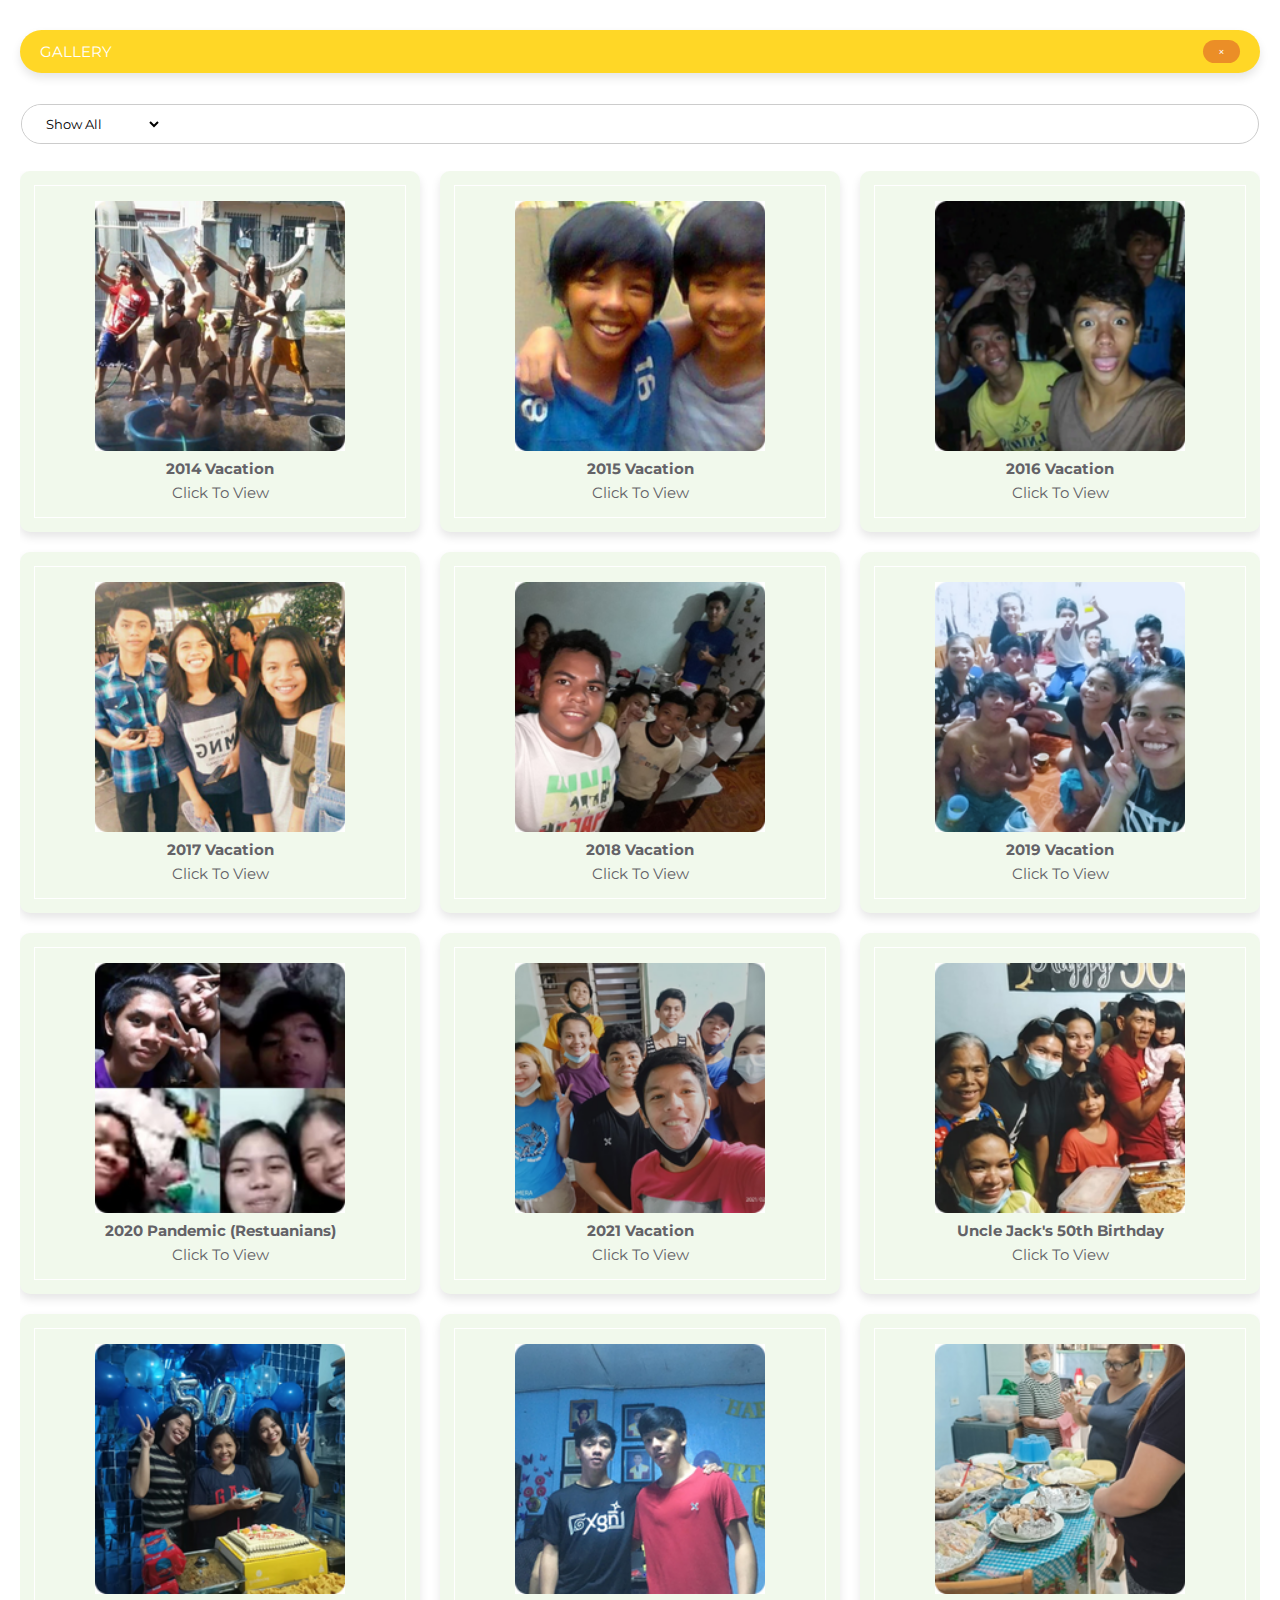
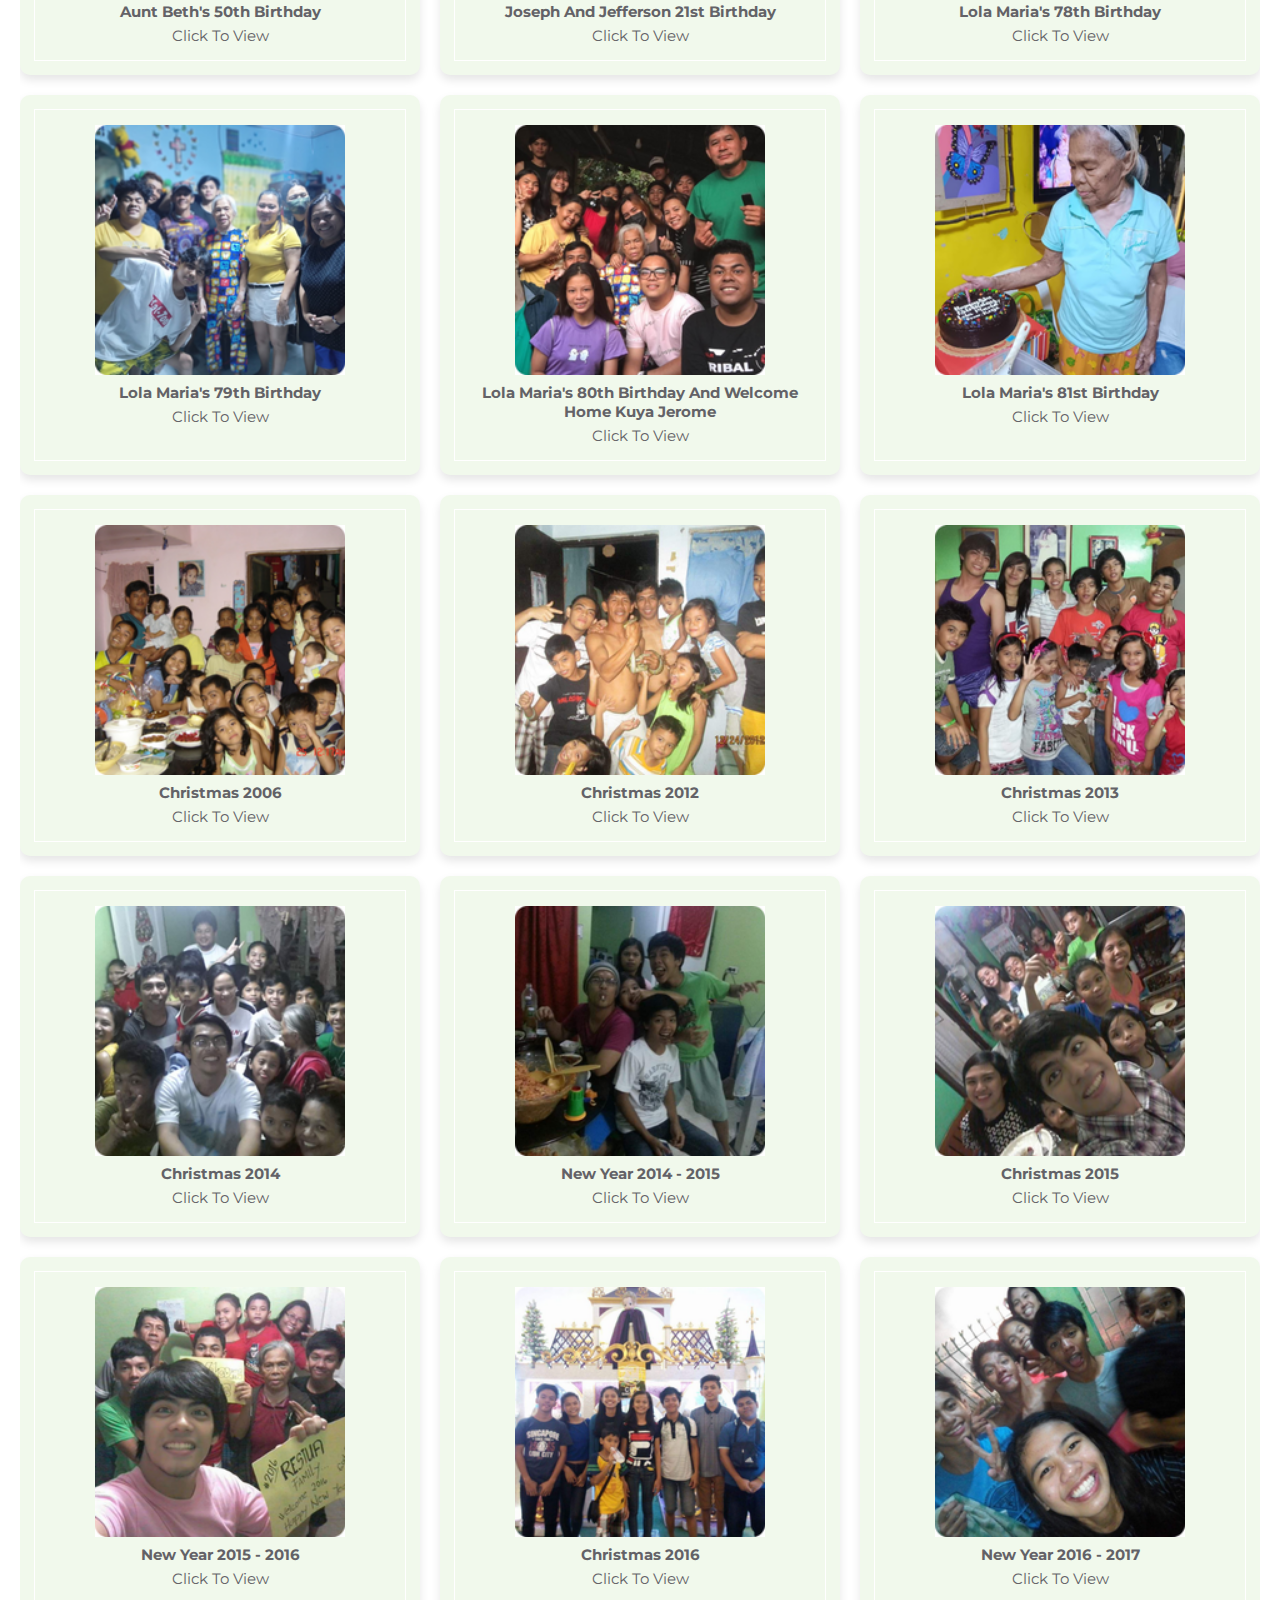
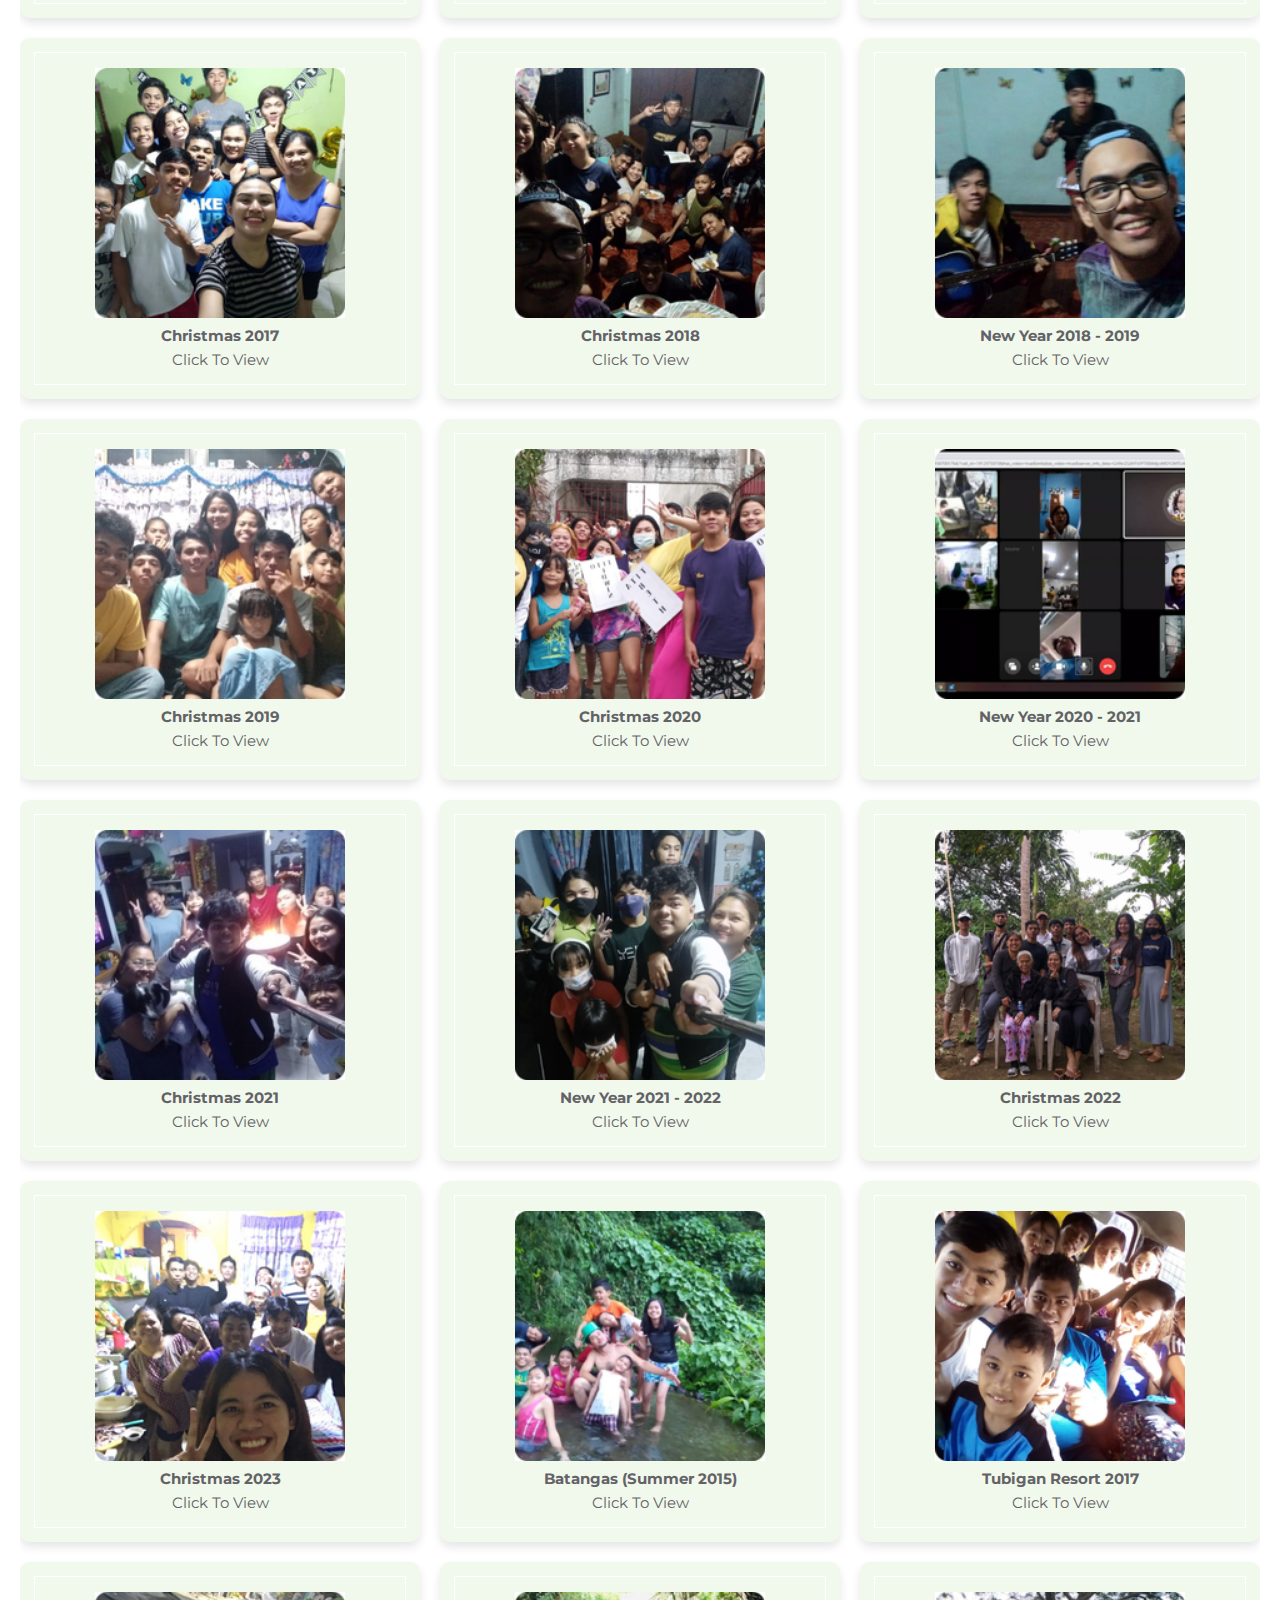
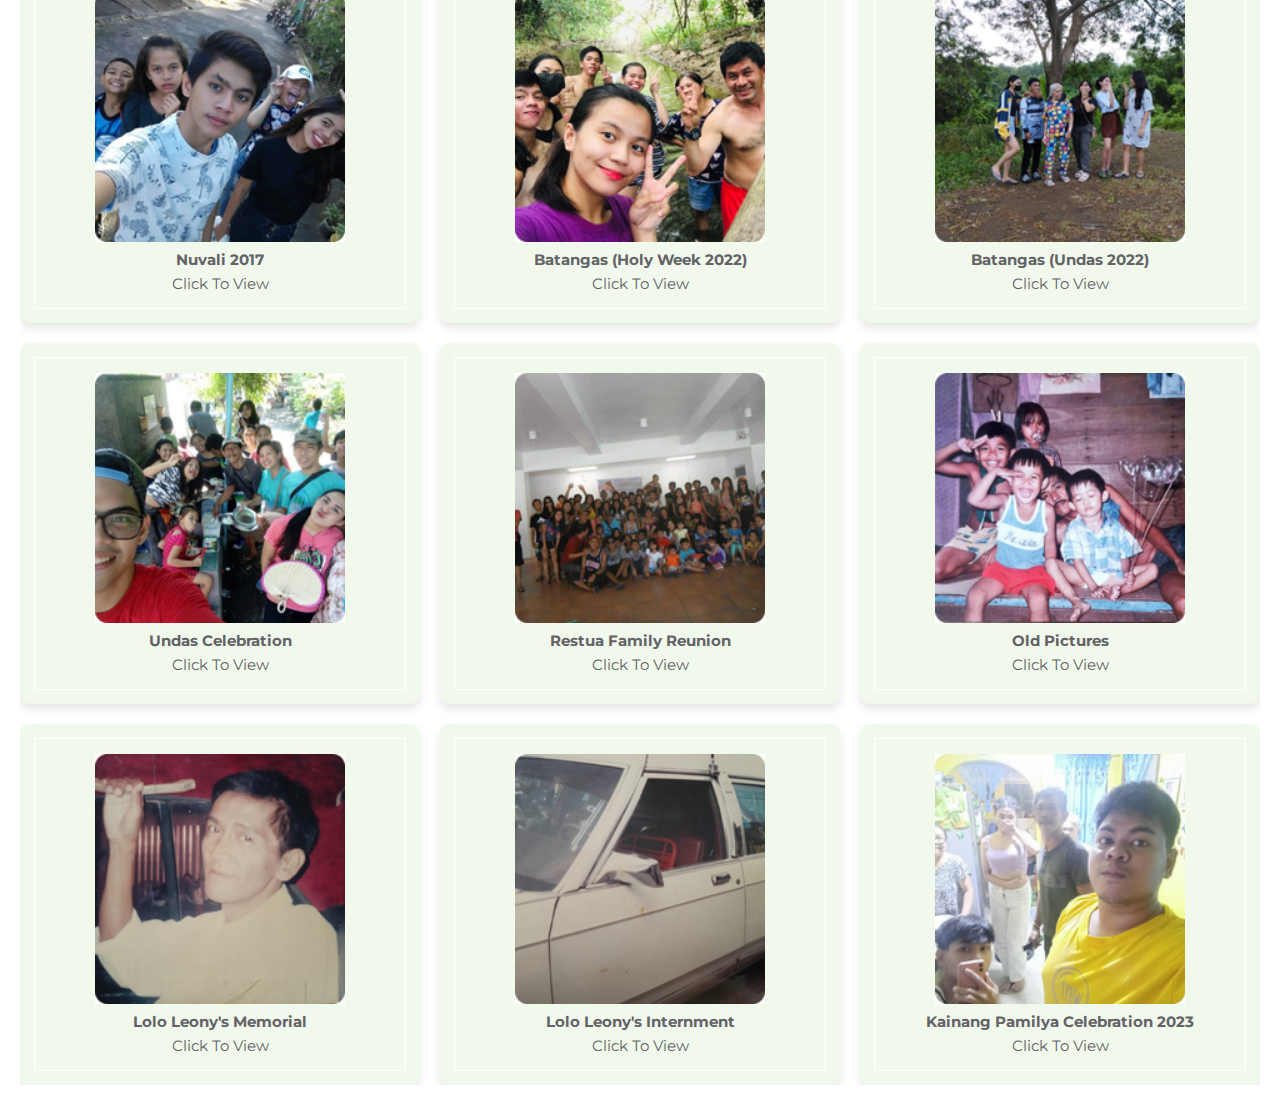
==== gallery.html @ 624d4896 "Add files via upload" ====
<!DOCTYPE html>
<html lang="en">
<head>
   <meta charset="UTF-8">
   <meta http-equiv="X-UA-Compatible" content="IE=edge">
   <meta name="viewport" content="width=device-width, initial-scale=1.0">
   <title>Family Gallery</title>
   
    <!-- font awesome cdn link  -->
   <link rel="stylesheet" href="https://cdnjs.cloudflare.com/ajax/libs/font-awesome/5.15.4/css/all.min.css">

   <!-- custom css file link  -->
   <link rel="stylesheet" href="galstyle.css">

   <!-- custom js file link  -->
   <script src="galscript.js" defer></script>
   
   <!-- custom js filter link  -->
   <script src="galfilter.js" defer></script>

</head>
<body>
   
<div class="container">

<nav class="navbar">
    <div class="navbar-title">Gallery</div>
    <div class="buttons">
        <a href="homepage.html" class="exit-btn">×</a>
    </div>
</nav>

<div class="filter-dropdown">
    <select id="gallery-filter" class="form-select mb-2" aria-label="Gallery Filter">
        <option value="all" selected>Show all</option>
        <option value="vacat">Vacation</option>
        <option value="cmas">Christmas</option>
        <option value="nyear">New Year</option>
        <option value="bday">Birthdays</option>
        <option value="undas">Undas</option>
        <option value="reunion">Reunions</option>
		<option value="event">Events</option>
        <option value="getaw">Get Aways</option>
        <option value="arch">Old Pictures</option>
     </select>
</div>
<br>
<br>
   <div class="grid-container">
   
      <div class="grid" data-name="p-1" data-category="vacat">
         <img src="1.png" alt="">
         <h3>2014 Vacation</h3>
         <div class="detail">Click to view</div>
      </div>

      <div class="grid" data-name="p-2" data-category="vacat">
         <img src="2.png" alt="">
         <h3>2015 Vacation</h3>
         <div class="detail">Click to view</div>
      </div>

      <div class="grid" data-name="p-3" data-category="vacat">
         <img src="3.png" alt="">
         <h3>2016 Vacation</h3>
         <div class="detail">Click to view</div>
      </div>
	  
      <div class="grid" data-name="p-4" data-category="vacat">
         <img src="4.png" alt="">
         <h3>2017 Vacation</h3>
         <div class="detail">Click to view</div>
      </div>

      <div class="grid" data-name="p-5" data-category="vacat">
         <img src="5.png" alt="">
         <h3>2018 Vacation</h3>
         <div class="detail">Click to view</div>
      </div>

      <div class="grid" data-name="p-6" data-category="vacat">
         <img src="6.png" alt="">
         <h3>2019 Vacation</h3>
         <div class="detail">Click to view</div>
      </div>
	  
	  <div class="grid" data-name="p-7" data-category="vacat">
         <img src="7.png" alt="">
         <h3>2020 Pandemic (Restuanians)</h3>
         <div class="detail">Click to view</div>
      </div>

      <div class="grid" data-name="p-8" data-category="vacat">
         <img src="8.png" alt="">
         <h3>2021 Vacation</h3>
         <div class="detail">Click to view</div>
      </div>

      <div class="grid" data-name="p-9" data-category="bday">
         <img src="9.png" alt="">
         <h3>Uncle Jack's 50th birthday</h3>
         <div class="detail">Click to view</div>
      </div>
	  
      <div class="grid" data-name="p-10" data-category="bday">
         <img src="10.png" alt="">
         <h3>Aunt Beth's 50th birthday</h3>
         <div class="detail">Click to view</div>
      </div>

      <div class="grid" data-name="p-11" data-category="bday">
         <img src=" 11.png" alt="">
         <h3>Joseph and Jefferson 21st birthday</h3>
         <div class="detail">Click to view</div>
      </div>

      <div class="grid" data-name="p-12" data-category="bday">
         <img src="12.png" alt="">
         <h3>Lola Maria's 78th birthday</h3>
         <div class="detail">Click to view</div>
      </div>
	  
	  <div class="grid" data-name="p-13" data-category="bday">
         <img src="13.png" alt="">
         <h3>Lola Maria's 79th birthday</h3>
         <div class="detail">Click to view</div>
      </div>

      <div class="grid" data-name="p-14" data-category="bday">
         <img src="14.png" alt="">
         <h3>Lola Maria's 80th Birthday and Welcome Home Kuya Jerome</h3>
         <div class="detail">Click to view</div>
      </div>

      <div class="grid" data-name="p-15" data-category="bday">
         <img src="15.png" alt="">
         <h3>Lola Maria's 81st birthday</h3>
         <div class="detail">Click to view</div>
      </div>
	  
      <div class="grid" data-name="p-16" data-category="cmas">
         <img src="16.png" alt="">
         <h3>Christmas 2006</h3>
         <div class="detail">Click to view</div>
      </div>

      <div class="grid" data-name="p-17" data-category="cmas">
         <img src="17.png" alt="">
         <h3>Christmas 2012</h3>
         <div class="detail">Click to view</div>
      </div>

      <div class="grid" data-name="p-18" data-category="cmas">
         <img src="18.png" alt="">
         <h3>Christmas 2013</h3>
         <div class="detail">Click to view</div>
      </div>
	  
	  <div class="grid" data-name="p-19" data-category="cmas">
         <img src="19.png" alt="">
         <h3>Christmas 2014</h3>
         <div class="detail">Click to view</div>
      </div>

      <div class="grid" data-name="p-20" data-category="nyear">
         <img src="20.png" alt="">
         <h3>New Year 2014 - 2015</h3>
         <div class="detail">Click to view</div>
      </div>
 
      <div class="grid" data-name="p-21" data-category="cmas">
         <img src="21.png" alt="">
         <h3>Christmas 2015</h3>
         <div class="detail">Click to view</div>
      </div>
	  
      <div class="grid" data-name="p-22" data-category="nyear">
         <img src="22.png" alt="">
         <h3>New Year 2015 - 2016</h3>
         <div class="detail">Click to view</div>
      </div>

      <div class="grid" data-name="p-23" data-category="cmas">
         <img src="23.png" alt="">
         <h3>Christmas 2016</h3>
         <div class="detail">Click to view</div>
      </div>

      <div class="grid" data-name="p-24" data-category="nyear">
         <img src=" 24.png" alt="">
         <h3>New Year 2016 - 2017</h3>
         <div class="detail">Click to view</div>
      </div>
	  
	  <div class="grid" data-name="p-25" data-category="cmas">
         <img src=" 25.png" alt="">
         <h3>Christmas 2017</h3>
         <div class="detail">Click to view</div>
      </div>

      <div class="grid" data-name="p-26" data-category="cmas">
         <img src=" 26.png" alt="">
         <h3>Christmas 2018</h3>
         <div class="detail">Click to view</div>
      </div>

      <div class="grid" data-name="p-27" data-category="nyear">
         <img src=" 27.png" alt="">
         <h3>New Year 2018 - 2019</h3>
         <div class="detail">Click to view</div>
      </div>
	  
      <div class="grid" data-name="p-28" data-category="cmas">
         <img src="28.png" alt="">
         <h3>Christmas 2019</h3>
         <div class="detail">Click to view</div>
      </div>

      <div class="grid" data-name="p-29" data-category="cmas">
         <img src="29.png" alt="">
         <h3>Christmas 2020</h3>
         <div class="detail">Click to view</div>
      </div>

      <div class="grid" data-name="p-30" data-category="nyear">
         <img src="30.png" alt="">
         <h3>New Year 2020 - 2021</h3>
         <div class="detail">Click to view</div>
      </div>
	  
	  <div class="grid" data-name="p-31" data-category="cmas">
         <img src="31.png" alt="">
         <h3>Christmas 2021</h3>
         <div class="detail">Click to view</div>
      </div>

      <div class="grid" data-name="p-32" data-category="nyear">
         <img src=" 32.png" alt="">
         <h3>New Year 2021 - 2022</h3>
         <div class="detail">Click to view</div>
      </div>

      <div class="grid" data-name="p-33" data-category="cmas">
         <img src="33.png" alt="">
         <h3>Christmas 2022</h3>
         <div class="detail">Click to view</div>
      </div>
	  
      <div class="grid" data-name="p-34" data-category="cmas">
         <img src="34.png" alt="">
         <h3>Christmas 2023</h3>
         <div class="detail">Click to view</div>
      </div>

      <div class="grid" data-name="p-35" data-category="getaw">
         <img src="35.png" alt="">
         <h3>Batangas (Summer 2015)</h3>
         <div class="detail">Click to view</div>
      </div>

      <div class="grid" data-name="p-36" data-category="getaw">
         <img src="36.png" alt="">
         <h3>Tubigan Resort 2017</h3>
         <div class="detail">Click to view</div>
      </div>
	  
	  <div class="grid" data-name="p-37" data-category="getaw">
         <img src="37.png" alt="">
         <h3>Nuvali 2017</h3>
         <div class="detail">Click to view</div>
      </div>

      <div class="grid" data-name="p-38" data-category="getaw">
         <img src="38.png" alt="">
         <h3>Batangas (Holy Week 2022)</h3>
         <div class="detail">Click to view</div>
      </div>

      <div class="grid" data-name="p-39" data-category="getaw">
         <img src="39.png" alt="">
         <h3>Batangas (Undas 2022)</h3>
         <div class="detail">Click to view</div>
      </div>
	  
      <div class="grid" data-name="p-40" data-category="undas">
         <img src="40.png" alt="">
         <h3>Undas Celebration</h3>
         <div class="detail">Click to view</div>
      </div>

      <div class="grid" data-name="p-41" data-category="reunion">
         <img src="41.png" alt="">
         <h3>Restua Family Reunion</h3>
         <div class="detail">Click to view</div>
      </div>

      <div class="grid" data-name="p-42" data-category="arch">
         <img src="42.png" alt="">
         <h3>Old Pictures</h3>
         <div class="detail">Click to view</div>
      </div>
	  
	  <div class="grid" data-name="p-43" data-category="arch">
         <img src="43.png" alt="">
         <h3>Lolo Leony's Memorial</h3>
         <div class="detail">Click to view</div>
      </div>

      <div class="grid" data-name="p-44" data-category="arch">
         <img src="44.png" alt="">
         <h3>Lolo Leony's Internment</h3>
         <div class="detail">Click to view</div>
      </div>

      <div class="grid" data-name="p-45" data-category="event">
         <img src="45.png" alt="">
         <h3>Kainang Pamilya Celebration 2023</h3>
         <div class="detail">Click to view</div>
      </div>

   </div>

</div>

<div class="grid-preview">

   <div class="preview" data-target="p-1">
      <img src="1.png" alt="">
		<h3>2014 Vacation</h3><p> Photos by: Jerome J. Restua & Joan R. Lalog</p><div class="buttons"><a href="gallery.html" class="nav">Exit</a><a href="https://photos.app.goo.gl/ycHLA3NqH3fBj6ak9" class="nav">View Album</a></div>
   </div>

   <div class="preview" data-target="p-2">
      <img src="2.png" alt="">
		<h3>2015 Vacation</h3><p> Photos by: Jerome J. Restua</p><div class="buttons"><a href="gallery.html" class="nav">Exit</a><a href="https://photos.app.goo.gl/FrR9uowf4Pf3nJK3A" class="nav">View Album</a></div>
   </div>

   <div class="preview" data-target="p-3">
      <img src="3.png" alt="">
		<h3>2016 Vacation</h3><p> Photos by: Joan R. Lalog</p><div class="buttons"><a href="gallery.html" class="nav">Exit</a><a href="https://photos.app.goo.gl/7Hg3KwgBvz8YjQz6A" class="nav">View Album</a></div>
   </div>

   <div class="preview" data-target="p-4">
      <img src="4.png" alt="">
		<h3>2017 Vacation</h3><p> Photos by: Mikaella Ivee R. Gohilde, Joan R. Lalog, & Jonard R. Lalog</p><div class="buttons"><a href="gallery.html" class="nav">Exit</a><a href="https://photos.app.goo.gl/s8caMYAQdmqc8PpW7" class="nav">View Album</a></div>
   </div>

   <div class="preview" data-target="p-5">
      <img src="5.png" alt="">
		<h3>2018 Vacation</h3><p> Photos by: Michael Iven R. Gohilde & Jonard R. Lalog</p><div class="buttons"><a href="gallery.html" class="nav">Exit</a><a href="https://photos.app.goo.gl/4MUjyGpLpBpxkkv89" class="nav">View Album</a></div>
   </div>

   <div class="preview" data-target="p-6">
      <img src="6.png" alt="">
		<h3>2019 Vacation</h3><p> Photos by: Michael Iven R. Gohilde & Joan R. Lalog</p><div class="buttons"><a href="gallery.html" class="nav">Exit</a><a href="https://photos.app.goo.gl/hQB8YkcRaLW8Prs3A" class="nav">View Album</a></div>
   </div>
   
   <div class="preview" data-target="p-7">
      <img src="7.png" alt="">
		<h3>2020 Pandemic (Restuanians)</h3><p> Photos by: Joan R. Lalog, Jonard R. Lalog, Kathleen L. Restua, Lilibeth R. Gohilde, Joseph Ferrer & Jefferson Ferrer</p><div class="buttons"><a href="gallery.html" class="nav">Exit</a><a href="https://photos.app.goo.gl/LLhoch5dJQ1p58MB8" class="nav">View Album</a></div>
   </div>

   <div class="preview" data-target="p-8">
      <img src="8.png" alt="">
		<h3>2021 Vacation</h3><p> Photos by: Michael Iven R. Gohilde & Joan R. Lalog</p><div class="buttons"><a href="gallery.html" class="nav">Exit</a><a href="https://photos.app.goo.gl/Ej44qwZCsL2S64Qf9" class="nav">View Album</a></div>
   </div>

   <div class="preview" data-target="p-9">
      <img src="9.png" alt="">
		<h3>Uncle Jack's 50th birthday</h3><p> Photos by: Mikaella Ivee R. Gohilde, Joan R. Lalog, Jaclyn J. Restua & Michael Iven R. Gohilde</p><div class="buttons"><a href="gallery.html" class="nav">Exit</a><a href="https://photos.app.goo.gl/dGr5Fkorn6Scgy8a9" class="nav">View Album</a></div>
   </div>

   <div class="preview" data-target="p-10">
      <img src="10.png" alt="">
		<h3>Aunt Beth's 50th birthday</h3><p> Photos by: Mikaella Ivee R. Gohilde, Joan R. Lalog & Michael Iven R. Gohilde</p><div class="buttons"><a href="gallery.html" class="nav">Exit</a><a href="https://photos.app.goo.gl/xFJawDD8VjPzJQuM7" class="nav">View Album</a></div>
   </div>

   <div class="preview" data-target="p-11">
      <img src="11.png" alt="">
		<h3>Joseph and Jefferson 21st birthday</h3><p> Photos by: Mikaella Ivee R. Gohilde</p><div class="buttons"><a href="gallery.html" class="nav">Exit</a><a href="https://photos.app.goo.gl/V21TgmbwHSLbUX9B9" class="nav">View Album</a></div>
   </div>

   <div class="preview" data-target="p-12">
      <img src="12.png" alt="">
		<h3>Lola Maria's 78th birthday</h3><p> Photos by: Michael Iven R. Gohilde</p><div class="buttons"><a href="gallery.html" class="nav">Exit</a><a href="https://photos.app.goo.gl/NjQYEVnUubZJ7mG48" class="nav">View Album</a></div>
   </div>
   
   <div class="preview" data-target="p-13">
      <img src="13.png" alt="">
		<h3>Lola Maria's 79th birthday</h3><p> Photos by: Michael Iven R. Gohilde</p><div class="buttons"><a href="gallery.html" class="nav">Exit</a><a href="https://photos.app.goo.gl/w6jajKqkNSM7GSM99" class="nav">View Album</a></div>
   </div>

   <div class="preview" data-target="p-14">
      <img src="14.png" alt="">
		<h3>Lola Maria's 80th Birthday and Welcome Home Kuya Jerome</h3><p> Photos by: Jerome J. Restua, Kathleen L. Restua, Mikaella Ivee R. Gohilde, Joan R. Lalog</p><div class="buttons"><a href="gallery.html" class="nav">Exit</a><a href="https://photos.app.goo.gl/i3usrTmLMomLHfn78" class="nav">View Album</a></div>
   </div>

   <div class="preview" data-target="p-15">
      <img src="15.png" alt="">
		<h3>Lola Maria's 81st birthday</h3><p> Photos by: Lilibeth R. Gohilde & Joan R. Lalog</p><div class="buttons"><a href="gallery.html" class="nav">Exit</a><a href="https://photos.app.goo.gl/X8eHZXo8xhJiFrJX7" class="nav">View Album</a></div>
   </div>

   <div class="preview" data-target="p-16"> 
      <img src="16.png" alt="">
		<h3>Christmas 2006</h3><p> Photos by: Lilibeth R. Gohilde</p><div class="buttons"><a href="gallery.html" class="nav">Exit</a><a href="https://photos.app.goo.gl/bGw1YhgT3VVMXuqG7" class="nav">View Album</a></div>
   </div>

   <div class="preview" data-target="p-17">
      <img src="17.png" alt="">
		<h3>Christmas 2012</h3><p> Photos by: Ermie L. Restua</p><div class="buttons"><a href="gallery.html" class="nav">Exit</a><a href="https://photos.app.goo.gl/Q7EBQ1RJm3KTpTDr5" class="nav">View Album</a></div>
   </div>

   <div class="preview" data-target="p-18">
      <img src="18.png" alt="">
		<h3>Christmas 2013</h3><p> Photos by: Jerome J. Restua</p><div class="buttons"><a href="gallery.html" class="nav">Exit</a><a href="https://photos.app.goo.gl/Wsi5sMP3b1CDEhyi6" class="nav">View Album</a></div>
   </div>
   
   <div class="preview" data-target="p-19">
      <img src="19.png" alt="">
		<h3>Christmas 2014</h3><p> Photos by: Jerome J. Restua</p><div class="buttons"><a href="gallery.html" class="nav">Exit</a><a href="https://photos.app.goo.gl/zJWirkcPcej8WhYa6" class="nav">View Album</a></div>
   </div>

   <div class="preview" data-target="p-20">
      <img src="20.png" alt="">
		<h3>New Year 2014 - 2015</h3><p> Photos by: Jerome J. Restua</p><div class="buttons"><a href="gallery.html" class="nav">Exit</a><a href="https://photos.app.goo.gl/izAUhaNnRfXHeiN97" class="nav">View Album</a></div>
   </div>

   <div class="preview" data-target="p-21">
      <img src="21.png" alt="">
		<h3>Christmas 2015</h3><p> Photos by: Jerome J. Restua</p><div class="buttons"><a href="gallery.html" class="nav">Exit</a><a href="https://photos.app.goo.gl/hKgofAeiTCSPTPBD6" class="nav">View Album</a></div>
   </div>

   <div class="preview" data-target="p-22">
      <img src="22.png" alt="">
		<h3>New Year 2015 - 2016</h3><p> Photos by: Jerome J. Restua</p><div class="buttons"><a href="gallery.html" class="nav">Exit</a><a href="https://photos.app.goo.gl/h6e8i2qzHHiQwyi39" class="nav">View Album</a></div>
   </div>

   <div class="preview" data-target="p-23">
      <img src="23.png" alt="">
		<h3>Christmas 2016</h3><p> Photos by: Joan R. Lalog</p><div class="buttons"><a href="gallery.html" class="nav">Exit</a><a href="https://photos.app.goo.gl/yfjsPmMsWgkUfDjY8" class="nav">View Album</a></div>
   </div>

   <div class="preview" data-target="p-24">
      <img src="24.png" alt="">
		<h3>New Year 2016 - 2017</h3><p> Photos by: Joan R. Lalog</p><div class="buttons"><a href="gallery.html" class="nav">Exit</a><a href="https://photos.app.goo.gl/NqTdtgr8WLDMJHkS6" class="nav">View Album</a></div>
      </div>
   
   <div class="preview" data-target="p-25">
      <img src="25.png" alt="">
		<h3>Christmas 2017</h3><p> Photos by: Kathleen L. Restua</p><div class="buttons"><a href="gallery.html" class="nav">Exit</a><a href="https://photos.app.goo.gl/DWtmWW8eBTSQuzHt6" class="nav">View Album</a></div>
   </div>

   <div class="preview" data-target="p-26">
      <img src="26.png" alt="">
		<h3>Christmas 2018</h3><p> Photos by: Jerome J. Restua</p><div class="buttons"><a href="gallery.html" class="nav">Exit</a><a href="https://photos.app.goo.gl/e7LQgBfnSBFT7q1Y9" class="nav">View Album</a></div>
   </div>

   <div class="preview" data-target="p-27">
      <img src="27.png" alt="">
		<h3>New Year 2018 - 2019</h3><p> Photos by: Jerome J. Restua</p><div class="buttons"><a href="gallery.html" class="nav">Exit</a><a href="https://photos.app.goo.gl/iGPPGUty3LM4NS93A" class="nav">View Album</a></div>
   </div>

   <div class="preview" data-target="p-28">
      <img src="28.png" alt="">
		<h3>Christmas 2019</h3><p> Photos by: Jefferson Restua</p><div class="buttons"><a href="gallery.html" class="nav">Exit</a><a href="https://photos.app.goo.gl/zTusUMfNpCv5ncwW6" class="nav">View Album</a></div>
   </div>

   <div class="preview" data-target="p-29">
      <img src="29.png" alt="">
		<h3>Christmas 2020</h3><p> Photos by: Joan R. Lalog</p><div class="buttons"><a href="gallery.html" class="nav">Exit</a><a href="https://photos.app.goo.gl/JKjXbPjaagS6JZGt9" class="nav">View Album</a></div>
   </div>

   <div class="preview" data-target="p-30">
      <img src="30.png" alt="">
		<h3>New Year 2020 - 2021</h3><p> Photos by: Michael Iven R. Gohilde</p><div class="buttons"><a href="gallery.html" class="nav">Exit</a><a href="https://photos.app.goo.gl/DRvcwqAHoj8kwHGNA" class="nav">View Album</a></div>
   </div>
   
   <div class="preview" data-target="p-31">
      <img src="31.png" alt="">
		<h3>Christmas 2021</h3><p> Photos by: Kathleen L. Restua, Joseph Restua, Jefferson Restua, Joan R. Lalog, Jonard R. Lalog and Mikaella Ivee R. Gohilde</p><div class="buttons"><a href="gallery.html" class="nav">Exit</a><a href="https://photos.app.goo.gl/UGu7gkA6NamHto69A" class="nav">View Album</a></div>
   </div>

   <div class="preview" data-target="p-32">
      <img src="32.png" alt="">
		<h3>New Year 2021 - 2022</h3><p> Photos by: Jonard R. Lalog and Michael Iven R. Gohilde</p><div class="buttons"><a href="gallery.html" class="nav">Exit</a><a href="https://photos.app.goo.gl/wHc9fw4of3FqvXF99" class="nav">View Album</a></div>
   </div>

   <div class="preview" data-target="p-33">
      <img src="33.png" alt="">
		<h3>Christmas 2022</h3><p> Photos by: Michael Iven R. Gohilde, Joan R. Lalog, Kathleen L. Restua & Jonard R. Lalog</p><div class="buttons"><a href="gallery.html" class="nav">Exit</a><a href="https://photos.app.goo.gl/smobhrXKGLRyxAWaA" class="nav">View Album</a></div>
   </div>

   <div class="preview" data-target="p-34">
      <img src="34.png" alt="">
		<h3>Christmas 2023</h3><p> Photos by: Michael Iven R. Gohilde</p><div class="buttons"><a href="gallery.html" class="nav">Exit</a><a href="https://photos.app.goo.gl/VNjSLJaHkLiXchg67" class="nav">View Album</a></div>
   </div>

   <div class="preview" data-target="p-35">
      <img src="35.png" alt="">
		<h3>Batangas (Summer 2015)</h3><p> Photos by: Joan R. Lalog</p><div class="buttons"><a href="gallery.html" class="nav">Exit</a><a href="https://photos.app.goo.gl/YMtht5uizDUbaisM6" class="nav">View Album</a></div>
   </div>

   <div class="preview" data-target="p-36">
      <img src="36.png" alt="">
		<h3>Tubigan Resort 2017</h3><p> Photos by: Mikaella Ivee R. Gohilde, Joan R. Lalog & Jonard R. Lalog</p><div class="buttons"><a href="gallery.html" class="nav">Exit</a><a href="https://photos.app.goo.gl/LyuVVCXv1vBiHs4CA" class="nav">View Album</a></div>
   </div>
   
   <div class="preview" data-target="p-37">
      <img src=" 37.png" alt="">
		<h3>Nuvali 2017</h3><p> Photos by: Joan R. Lalog, Jonard R. Lalog</p><div class="buttons"><a href="gallery.html" class="nav">Exit</a><a href="https://photos.app.goo.gl/9KSGt1eei4iHmUHt8" class="nav">View Album</a></div>
   </div>

   <div class="preview" data-target="p-38">
      <img src="38.png" alt="">
		<h3>Batangas (Holy Week 2022)</h3><p> Photos by: Mikaella Ivee R. Gohilde, Joan R. Lalog, Jeneth R. Lalog</p><div class="buttons"><a href="gallery.html" class="nav">Exit</a><a href="https://photos.app.goo.gl/j9aBnmxWreVzj4Ep7" class="nav">View Album</a></div>
   </div>
   
   <div class="preview" data-target="p-39">
      <img src="39.png" alt="">
		<h3>Batangas (Undas 2022)</h3><p> Photos by: Mikaella Ivee R. Gohilde, Joan R. Lalog, Jeneth R. Lalog</p><div class="buttons"><a href="gallery.html" class="nav">Exit</a><a href="https://photos.app.goo.gl/eKZRKRAYYomkCjyP9" class="nav">View Album</a></div>
   </div>

   <div class="preview" data-target="p-40">
      <img src="40.png" alt="">
		<h3>Undas Celebration</h3><p> Photos by: Jerome J. Restua, Michael Iven R. Gohilde</p><div class="buttons"><a href="gallery.html" class="nav">Exit</a><a href="https://photos.app.goo.gl/zqUmRkfpDaqE8z3VA" class="nav">View Album</a></div>
   </div>

   <div class="preview" data-target="p-41">
      <img src="41.png" alt="">
		<h3>Restua Family Reunion</h3><p> Photos by: The CLAN Facebook Group</p><div class="buttons"><a href="gallery.html" class="nav">Exit</a><a href="https://photos.app.goo.gl/YQmjT8DZS3QcyYwR7" class="nav">View Album</a></div>
   </div>

   <div class="preview" data-target="p-42"> 
      <img src="42.png" alt="">
		<h3>Old Pictures</h3><p> Photos by: Lilibeth R. Gohilde</p><div class="buttons"><a href="gallery.html" class="nav">Exit</a><a href="https://photos.app.goo.gl/sbVhLccQqvnDEY2r5" class="nav">View Album</a></div>
   </div>
   
   <div class="preview" data-target="p-43">
      <img src="43.png" alt="">
		<h3>Lolo Leony's Memorial</h3><p> Photos by: Maria T. Restua</p><div class="buttons"><a href="gallery.html" class="nav">Exit</a><a href="https://photos.app.goo.gl/c8s9SPwqdx7J13ze9" class="nav">View Album</a></div>
   </div>

   <div class="preview" data-target="p-44">
      <img src="44.png" alt="">
		<h3>Lolo Leony's Internment</h3><p> Photos by: Maria T. Restua</p><div class="buttons"><a href="gallery.html" class="nav">Exit</a><a href="https://photos.app.goo.gl/Z4evfRrMDUw78pCu6" class="nav">View Album</a></div>
   </div>

   <div class="preview" data-target="p-45">
      <img src="45.png" alt="">
		<h3>Kainang Pamilya Celebration 2023</h3><p> Photos by: Michael Iven R. Gohilde</p><div class="buttons"><a href="gallery.html" class="nav">Exit</a><a href="https://photos.app.goo.gl/aRBKNVykQGjQGWdM8" class="nav">View Album</a></div>
   </div>

</div>

</body>
</html>
---- galstyle.css ----
@import url('https://fonts.googleapis.com/css2?family=Montserrat:wght@200;300;400;500;600&display=swap');

* {
    font-family: 'Montserrat', sans-serif;
    margin: 0;
    padding: 0;
    box-sizing: border-box;
    outline: none;
    border: none;
    text-decoration: none;
    transition: all .2s linear;
    text-transform: capitalize;
}

html {
    font-size: 62.5%;
    overflow-x: hidden;
}

body {
    min-height: 100vh; /* Ensures body takes at least full height */
    display: flex; /* Flexbox to allow proper alignment */
    flex-direction: column; /* Stacks items vertically */
}

.container {
    flex-grow: 1; /* Allows container to grow and fill available space */
    display: flex;
    flex-direction: column;
    justify-content: center; /* Centers content vertically */
    padding: 3rem 2rem;
    overflow-y: auto; /* Allows for scrolling if content overflows */
}

.container .title {
    font-size: 1rem;
    color: #636267;
    margin-bottom: 3rem;
    text-transform: uppercase;
    text-align: center;
}

/* Style for the dropdown container */
.filter-dropdown {
    margin: 0.1rem; /* Spacing around the dropdown */
    border: 1px solid #ccc; /* Add border */
    border-radius: 20px; /* Match border-radius with dropdown */
    overflow: hidden; /* Ensure corners are rounded */
}

/* Style for the dropdown */
#gallery-filter {
    border: none; /* Remove default border */
    background: #fff; /* Background for dropdown */
    padding: 1rem 2rem; /* Padding for dropdown */
    border-radius: 20px; /* Match border radius */
    cursor: pointer; /* Change cursor to pointer */
}

/* Style for the dropdown on hover */
#gallery-filter:hover {
    background: #ddd; /* Change background color on hover */
}

/* Optional: style for the options (may not work in all browsers) */
#gallery-filter option {
    padding: 1rem; /* Padding for options */
}

/* Style for the dropdown when focused */
#gallery-filter:focus {
    border-color: transparent; /* Keep border color consistent */
}

.container .grid-container {
    display: grid;
    grid-template-columns: repeat(auto-fit, minmax(30rem, 1fr));
    gap: 2rem;
    flex-grow: 1; /* Allows grid to grow and fill space */
    overflow-y: auto; /* Adds scroll if items overflow */
}

.container .grid-container .grid {
    text-align: center;
    padding: 3rem 2rem;
    background: #F1F9EC;
    box-shadow: 0 .5rem 1rem rgba(0, 0, 0, .1);
    outline: .1rem solid #fff;
    outline-offset: -1.5rem;
    cursor: pointer;
    border-radius: 10px;
}

.container .grid-container .grid:hover {
    outline: .2rem solid #EB8E27;
    outline-offset: 0;
}

.container .grid-container .grid img {
    height: 25rem;
}

.container .grid-container .grid:hover img {
    transform: scale(.9);
}

.container .grid-container .grid h3 {
    padding: .5rem 0;
    font-size: 1.5rem;
    color: #636267;
}

.container .grid-container .grid:hover h3 {
    color: #EB8E27;
}

.container .grid-container .grid .detail {
    font-size: 1.5rem;
    color: #636267;
}

.grid-preview {
    position: fixed;
    top: 0;
    left: 0;
    min-height: 100vh;
    width: 100%;
    background: rgba(0, 0, 0, .8);
    display: none;
    align-items: center;
    justify-content: center;
}

.grid-preview .preview {
    display: none;
    padding: 2rem;
    text-align: center;
    background: #fff;
    position: relative;
    margin: 2rem;
    width: 40rem;
    border-radius: 20px;
}

.grid-preview .preview.active {
    display: inline-block;
}

.grid-preview .preview img {
    height: 30rem;
}

.grid-preview .preview .fa-times {
    position: absolute;
    top: 1rem;
    right: 1.5rem;
    cursor: pointer;
    color: #636267;
    font-size: 4rem;
}

.grid-preview .preview h3 {
    color: #636267;
    padding: .5rem 0;
    font-size: 2rem;
}

.grid-preview .preview p {
    line-height: 1.5;
    padding: 1rem 0;
    font-size: 1.5rem;
    color: #636267;
}

.grid-preview .preview .detail {
    padding: 1rem 0;
    font-size: 1.5 rem;
    color: #636267;
}

.grid-preview .preview .buttons {
    display: flex;
    gap: 1.5rem;
    flex-wrap: wrap;
    margin-top: 1rem;
}

.grid-preview .preview .buttons a {
    flex: 1 1 16rem;
    padding: 1rem;
    font-size: 1.8rem;
    color: #EB8E27;
    border: .1rem solid #EB8E27;
    border-radius: 25px;
}

.grid-preview .preview .buttons a.nav:hover {
    background: #EB8E27;
    color: #fff;
    transform: scale(0.8);
}

@media (max-width: 991px) {
    html {
        font-size: 55%;
    }
}

@media (max-width: 768px) {
    .grid-preview .preview img {
        height: 25rem;
    }
}

@media (max-width: 450px) {
    html {
        font-size: 50%;
    }
}

/* Navbar styling */
.navbar {
    display: flex;
    justify-content: space-between;
    align-items: center;
    padding: 1rem 2rem;
    background-color: #FFD726;
    box-shadow: 0 .5rem 1rem rgba(0, 0, 0, .1);
    margin-bottom: 3rem;
    border-radius: 25px;
}

.navbar-title {
    font-size: 1.5rem;
    color: #FFF;
    text-transform: uppercase;
}

.buttons {
    display: flex; /* Use flexbox to align dropdown and exit button */
    align-items: center; /* Center items vertically */
}

.exit-btn {
	padding: 0.4rem 1.5rem;
    font-size: 1.2rem;
    background-color: #EB8E27;
    color: #fff;
    border: none;
    border-radius: 25px;
    cursor: pointer;
}

.hide {
    display: none; /* Hide elements */
}

.show {
    display: block; /* Show elements */
}
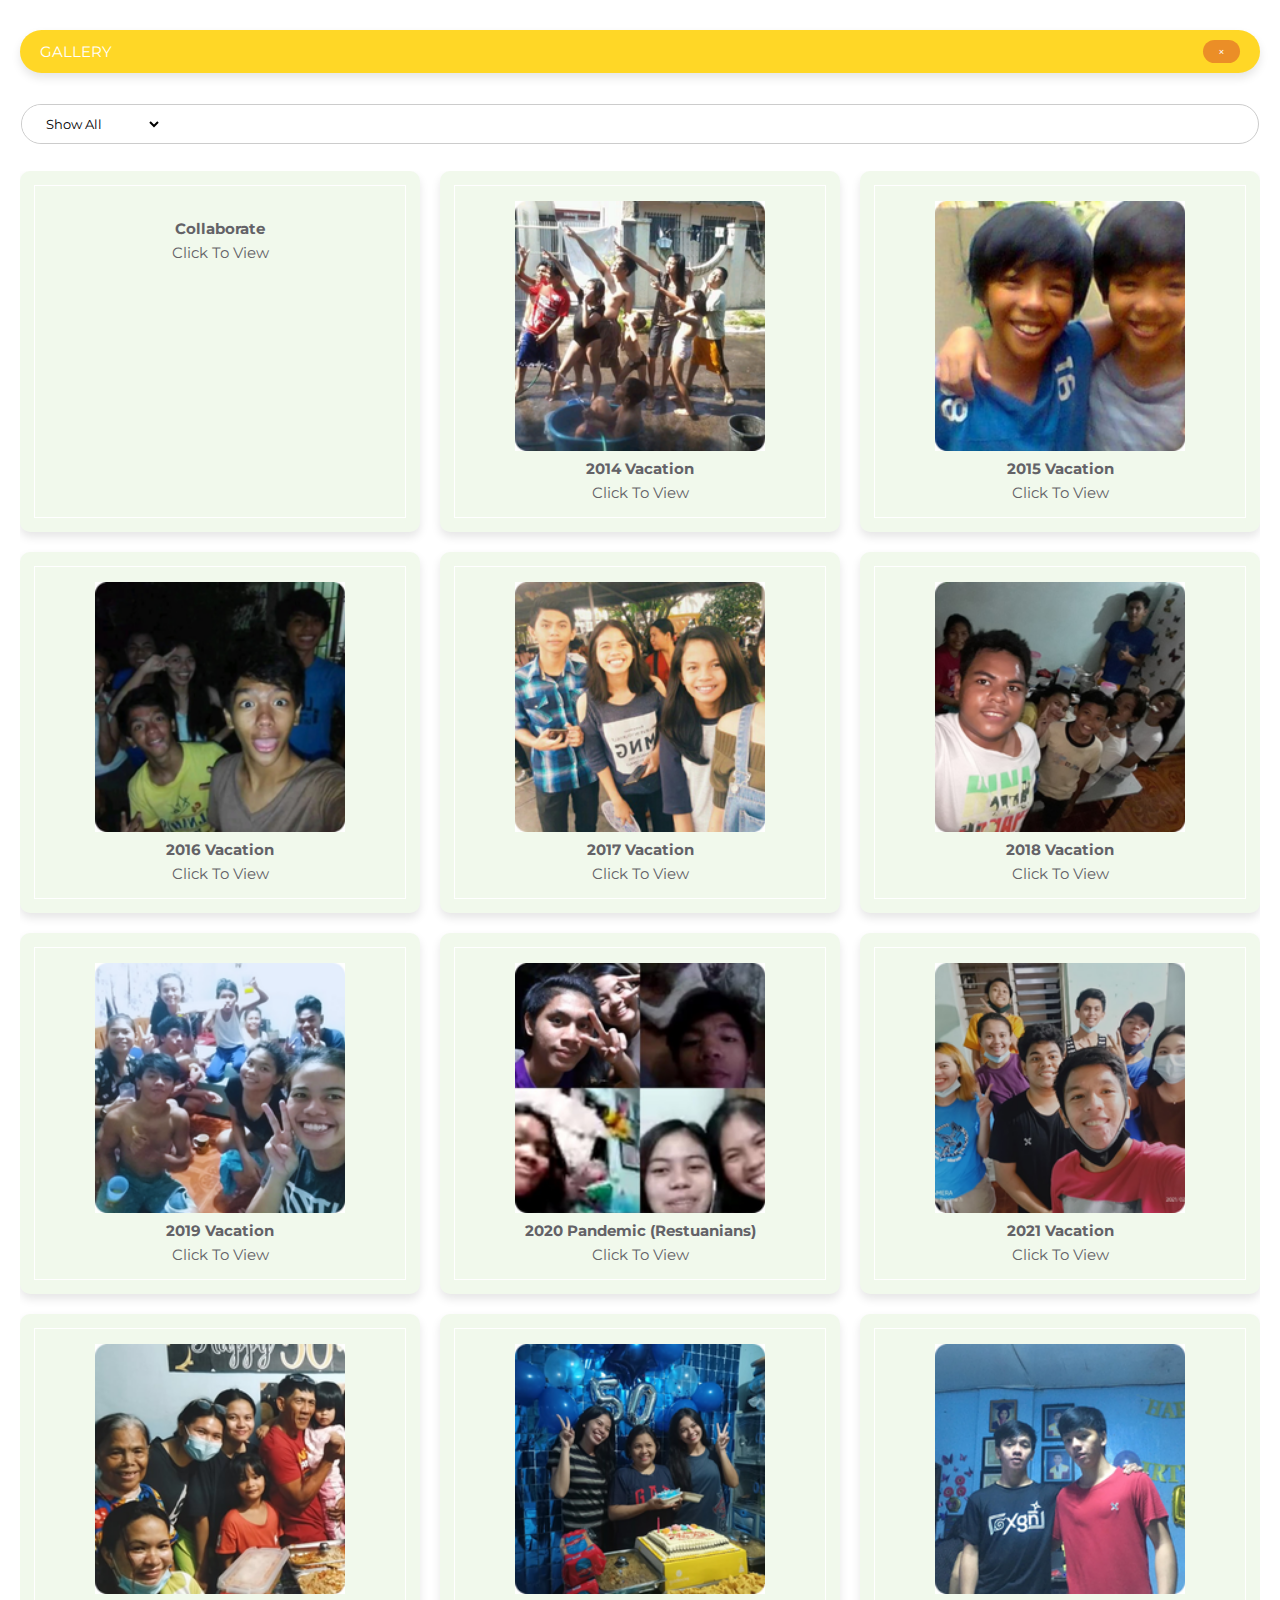
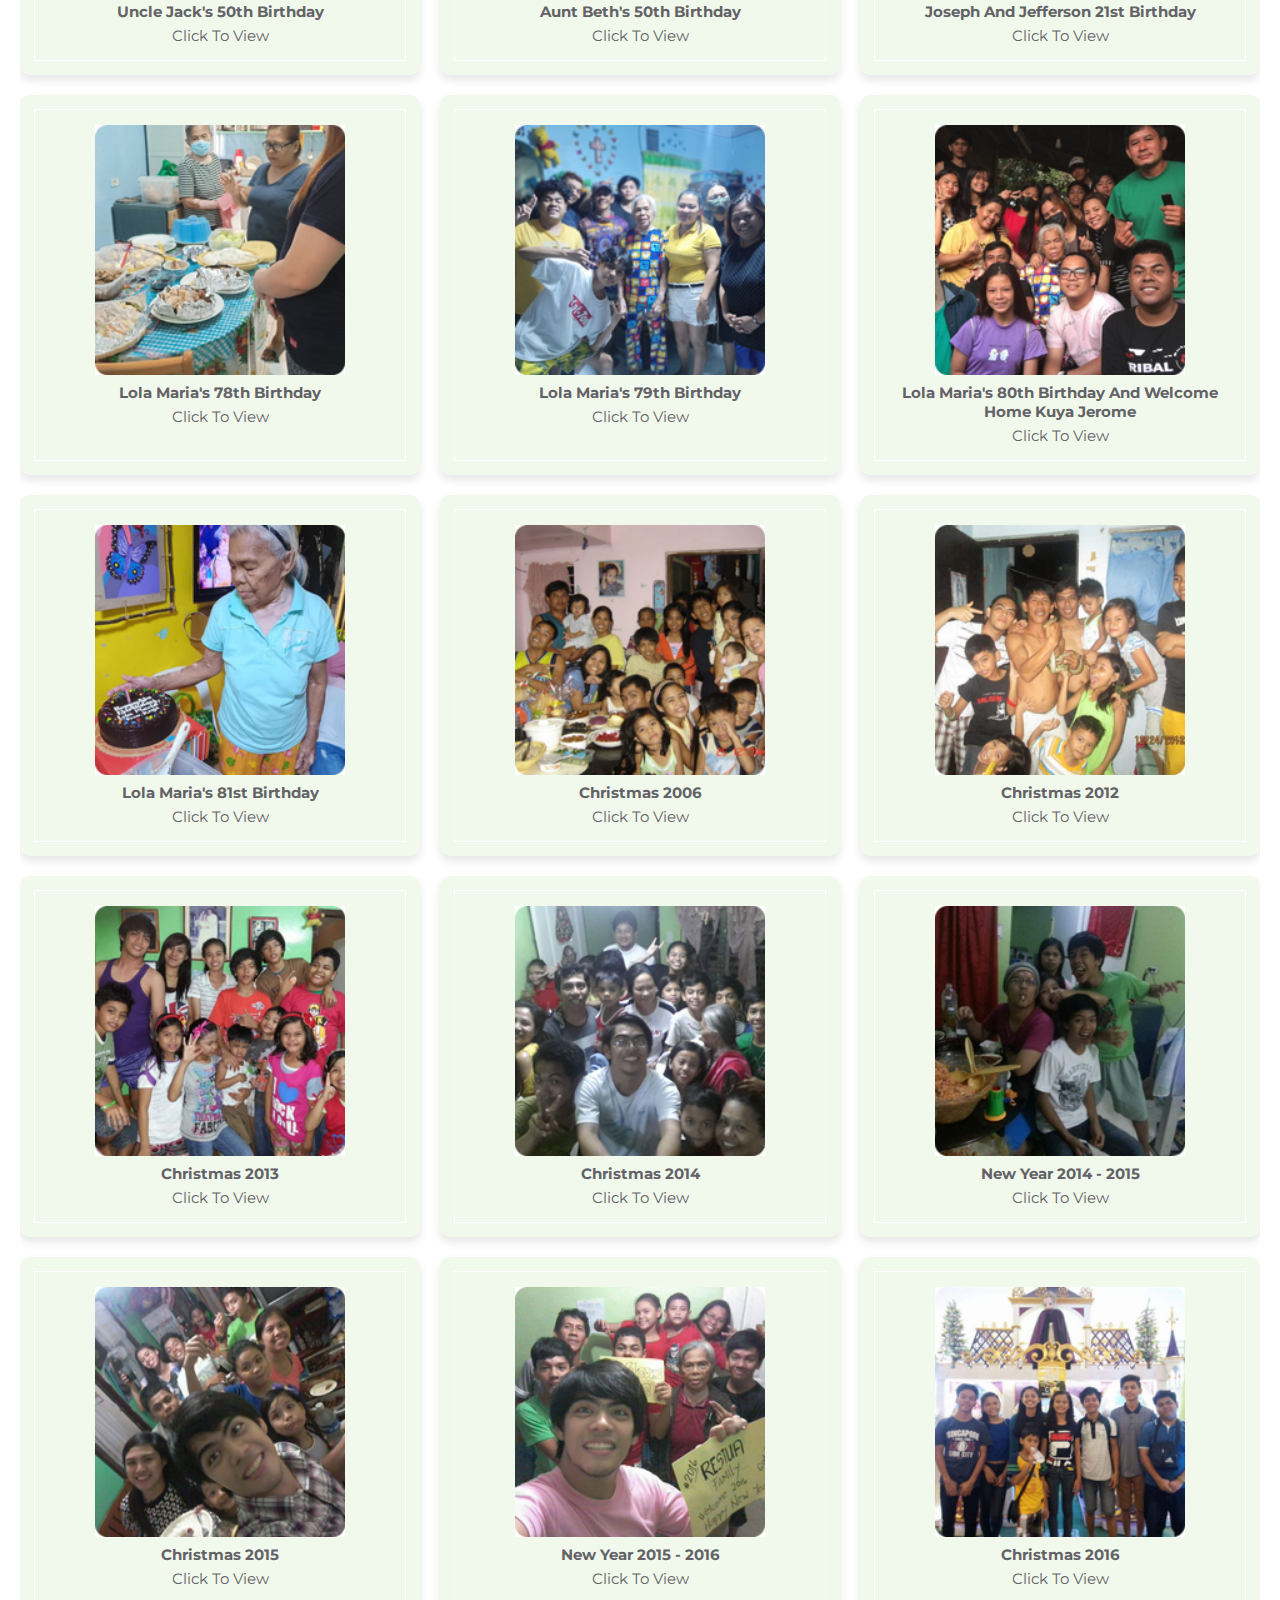
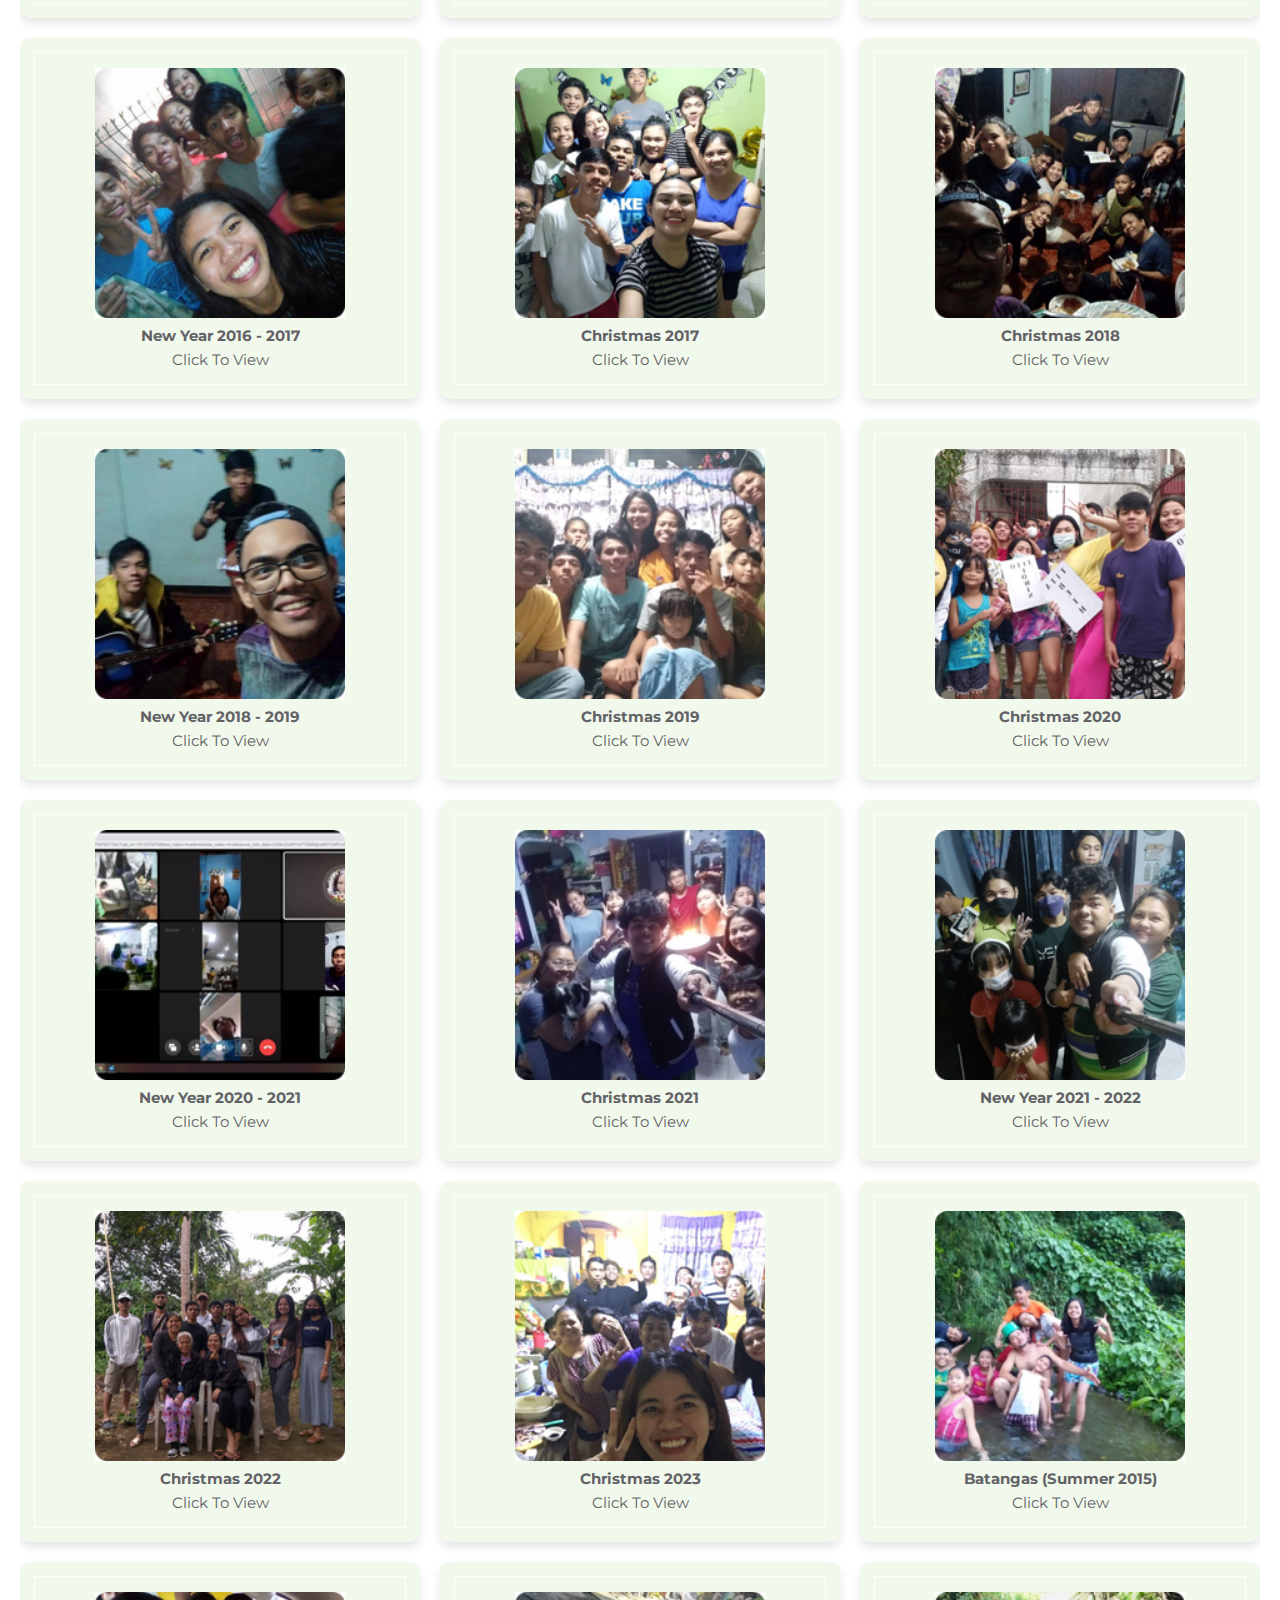
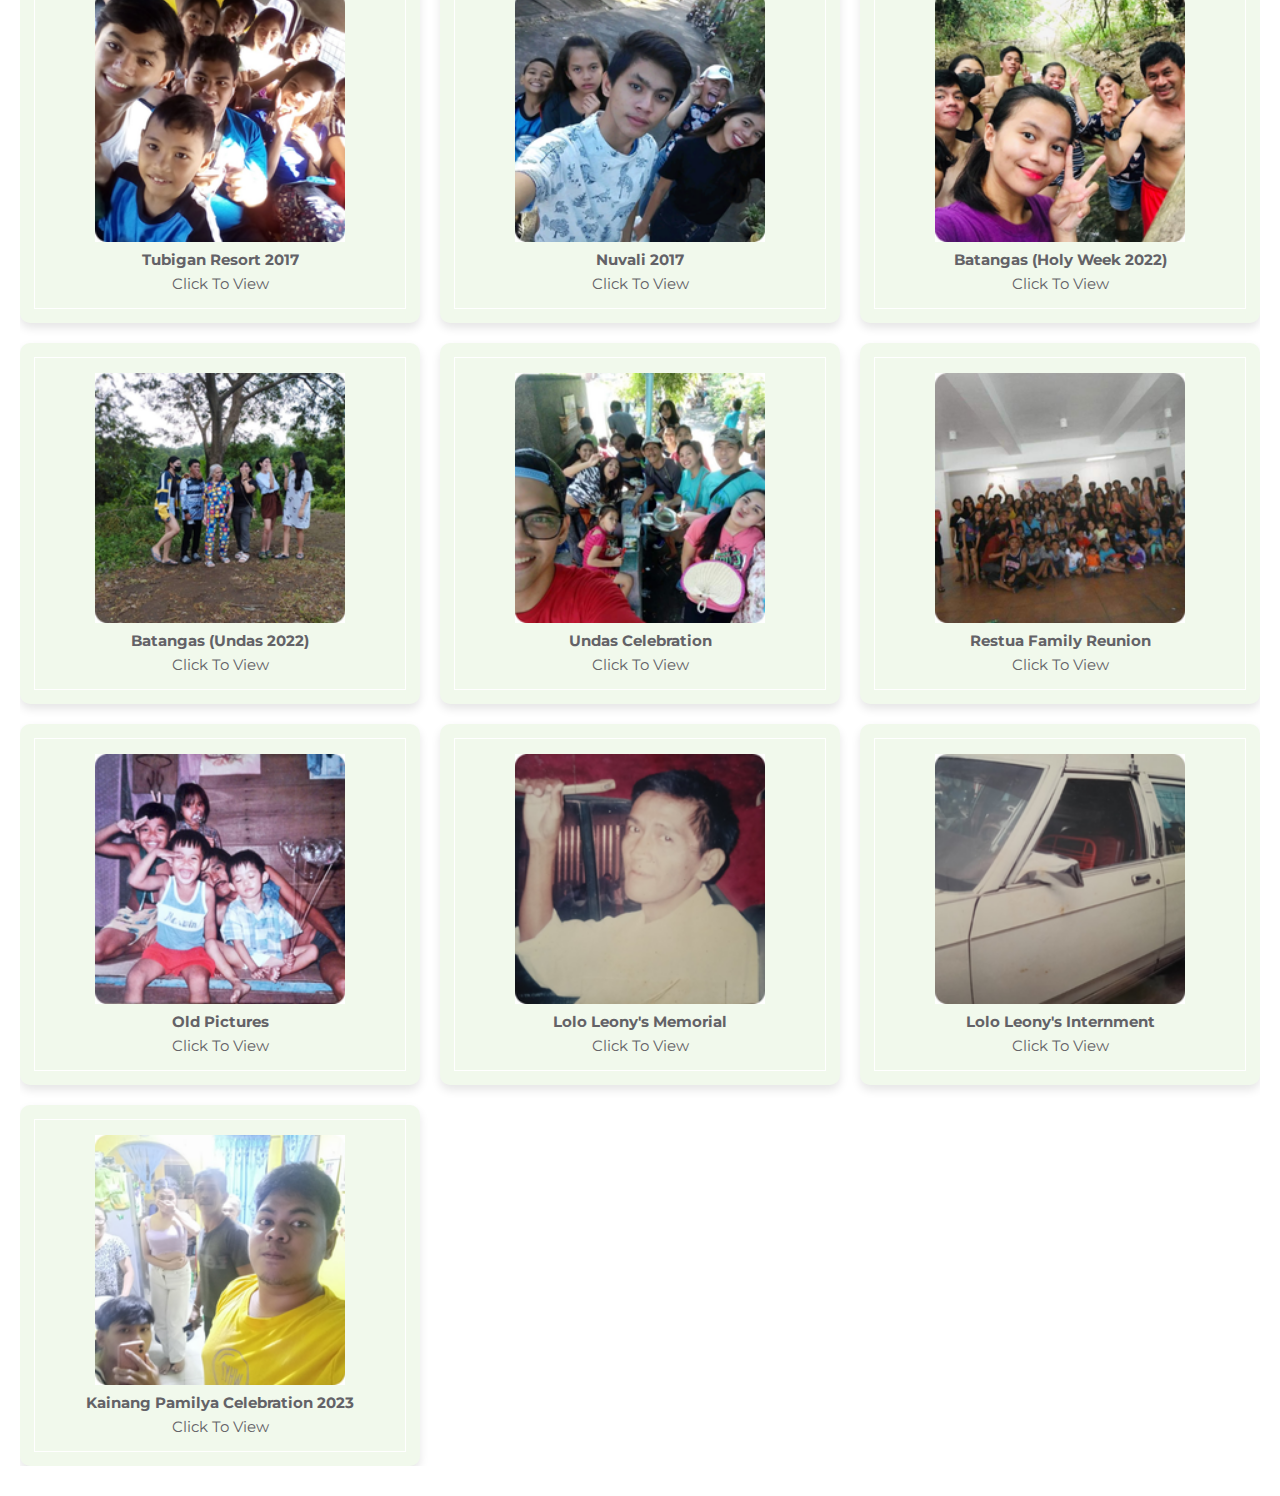
==== commit f2ef6a31: "Update gallery.html" ====
--- a/gallery.html
+++ b/gallery.html
@@ -4,6 +4,7 @@
    <meta charset="UTF-8">
    <meta http-equiv="X-UA-Compatible" content="IE=edge">
    <meta name="viewport" content="width=device-width, initial-scale=1.0">
+   <link rel="icon" href="./favicon.png" type="image/png">
    <title>Family Gallery</title>
    
     <!-- font awesome cdn link  -->
@@ -47,6 +48,12 @@
 <br>
 <br>
    <div class="grid-container">
+
+      <div class="grid" data-name="collab">
+         <img src="collab.png" alt="">
+         <h3>Collaborate</h3>
+         <div class="detail">Click to view</div>
+      </div>
    
       <div class="grid" data-name="p-1" data-category="vacat">
          <img src="1.png" alt="">
@@ -324,6 +331,11 @@
 
 <div class="grid-preview">
 
+   <div class="preview" data-target="collab">
+      <img src="collab.png" alt="">
+		<h3>Collaborate</h3><p> Drop your photos </p><div class="buttons"><a href="gallery.html" class="nav">Exit</a><a href="https://photos.app.goo.gl/ycHLA3NqH3fBj6ak9" class="nav">View Album</a></div>
+   </div>
+
    <div class="preview" data-target="p-1">
       <img src="1.png" alt="">
 		<h3>2014 Vacation</h3><p> Photos by: Jerome J. Restua & Joan R. Lalog</p><div class="buttons"><a href="gallery.html" class="nav">Exit</a><a href="https://photos.app.goo.gl/ycHLA3NqH3fBj6ak9" class="nav">View Album</a></div>
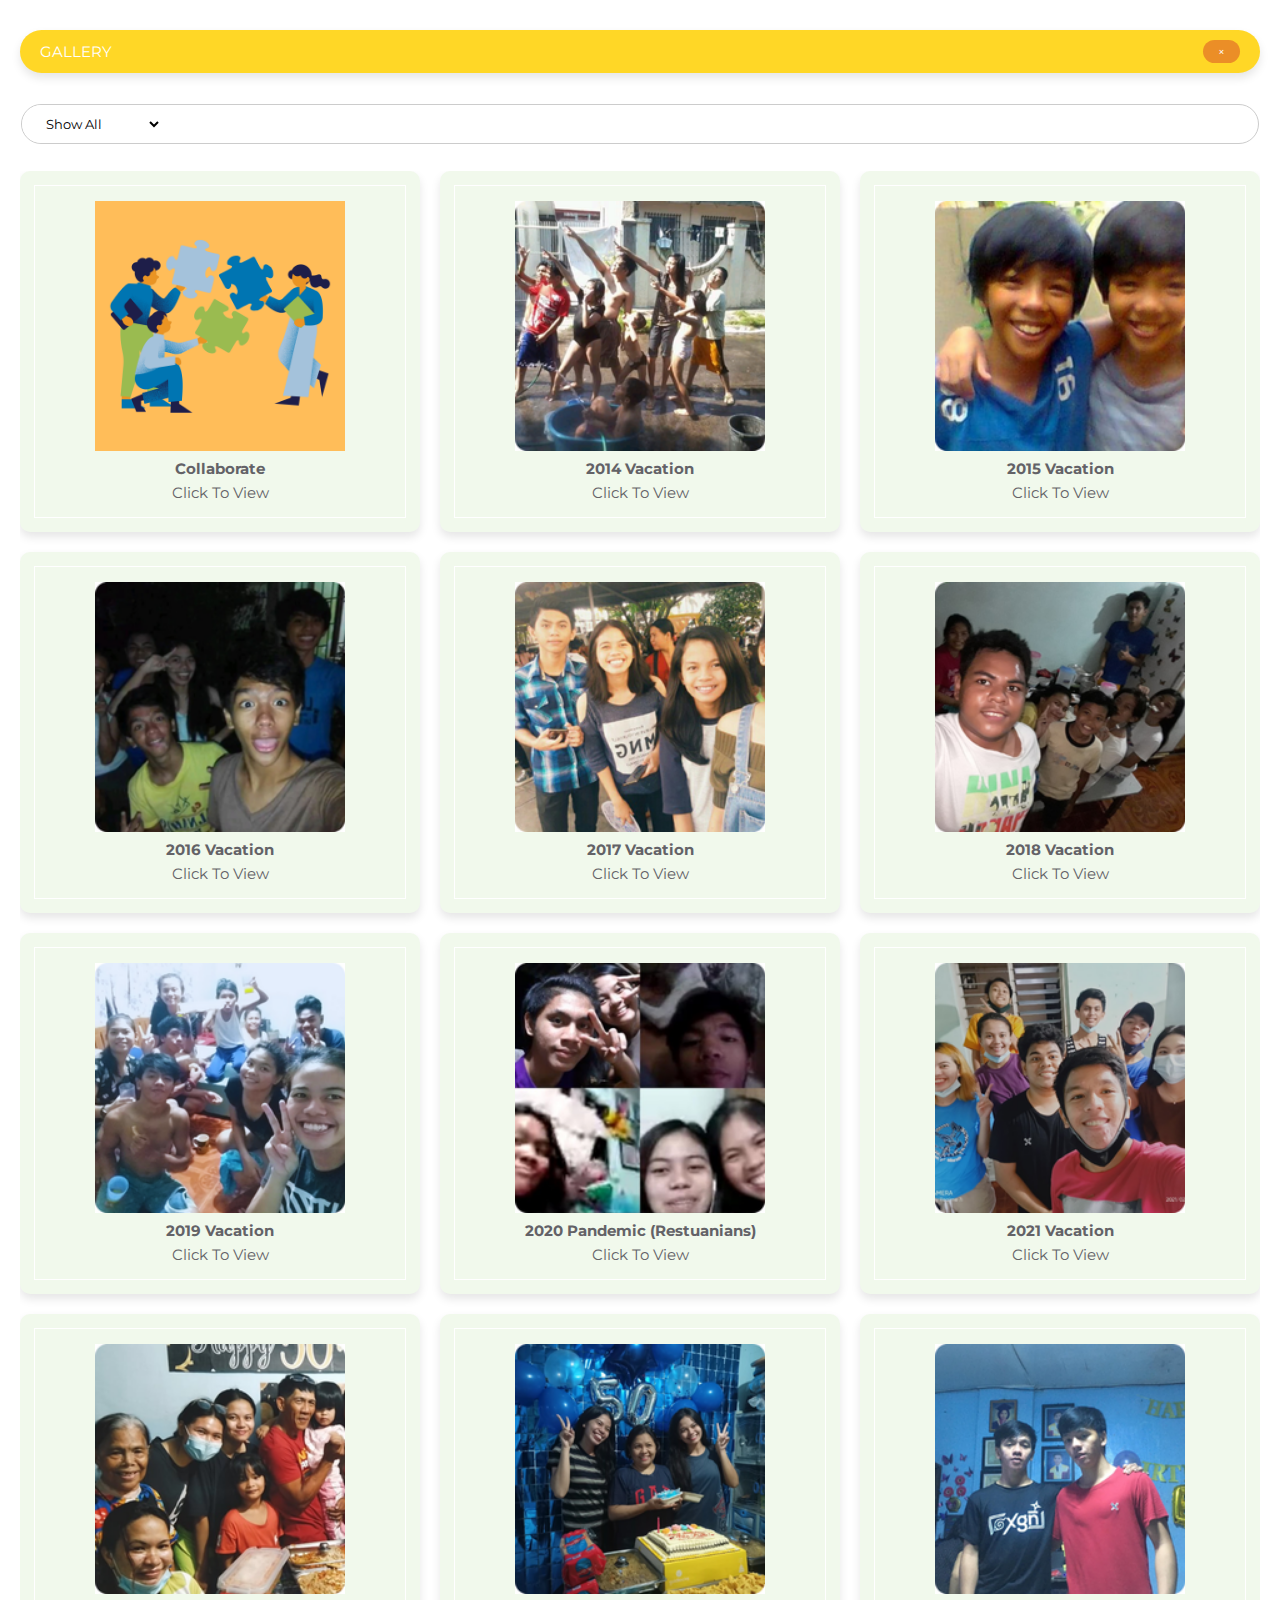
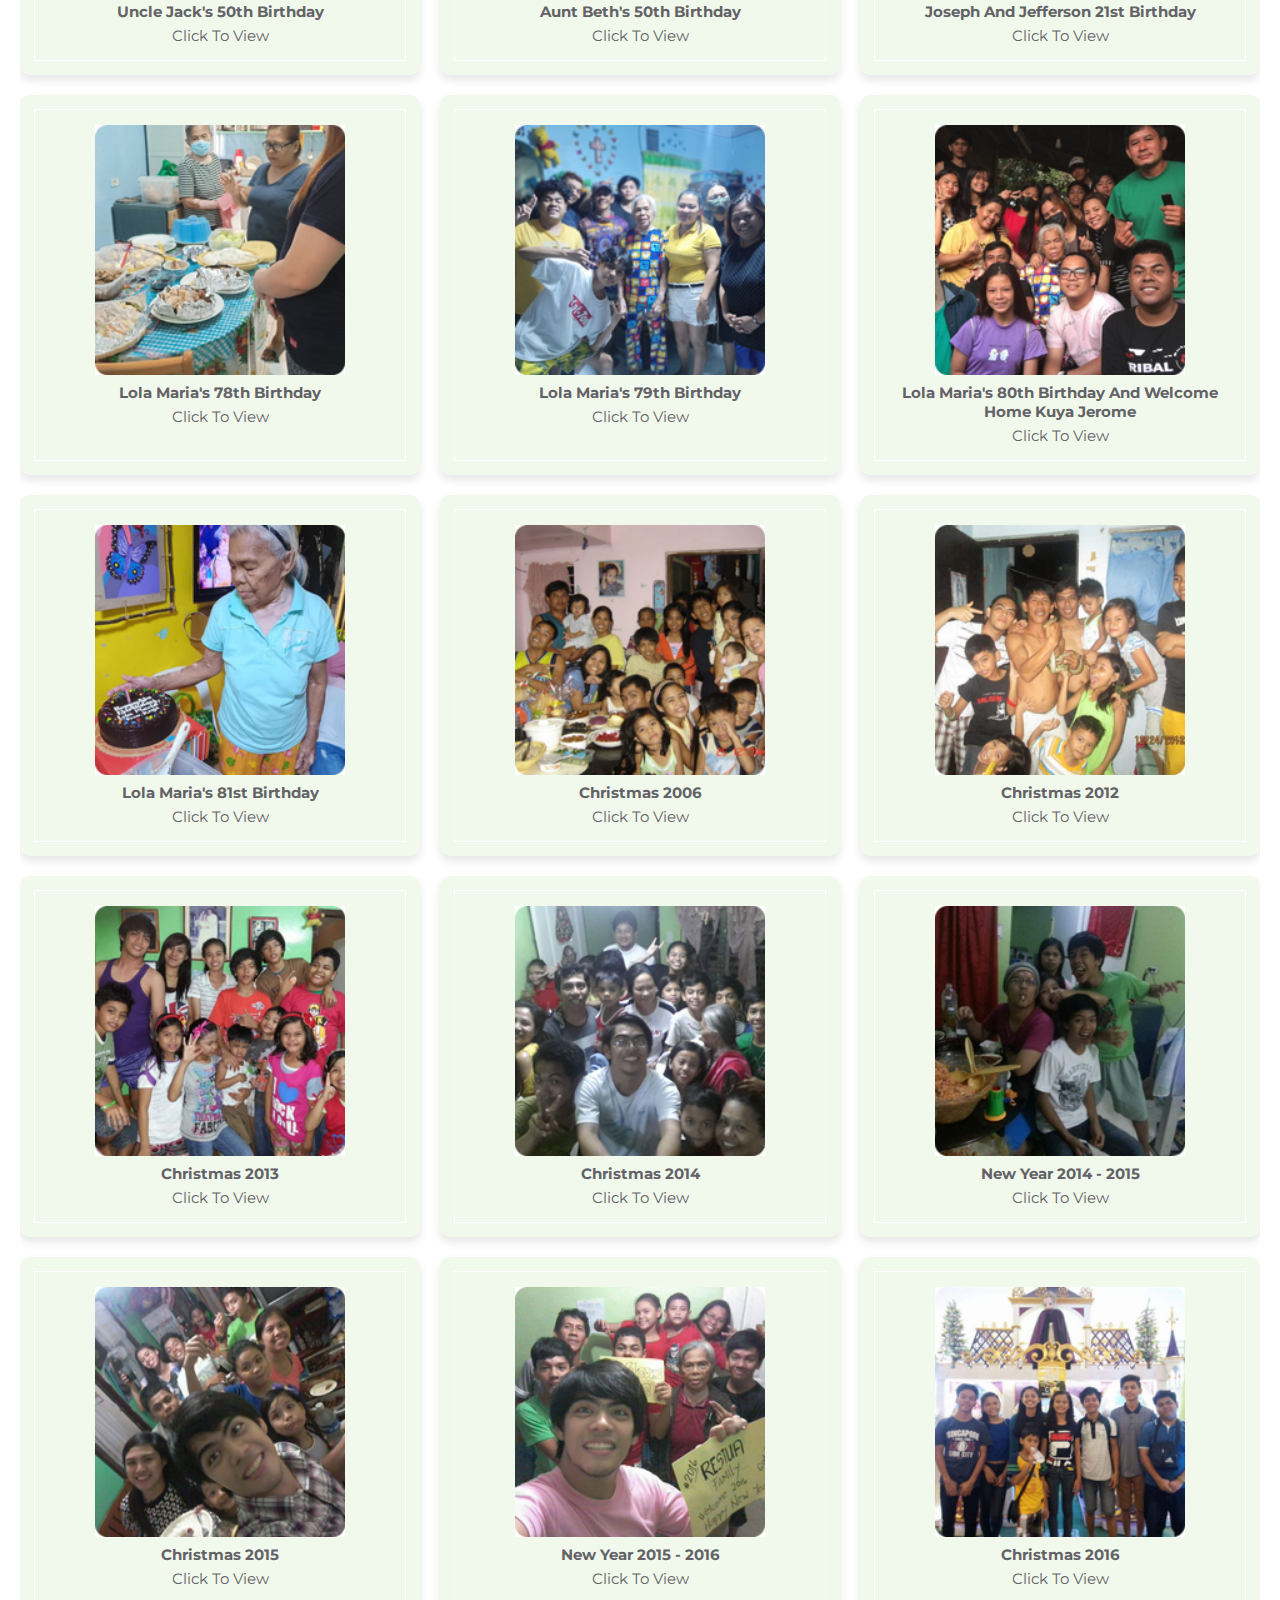
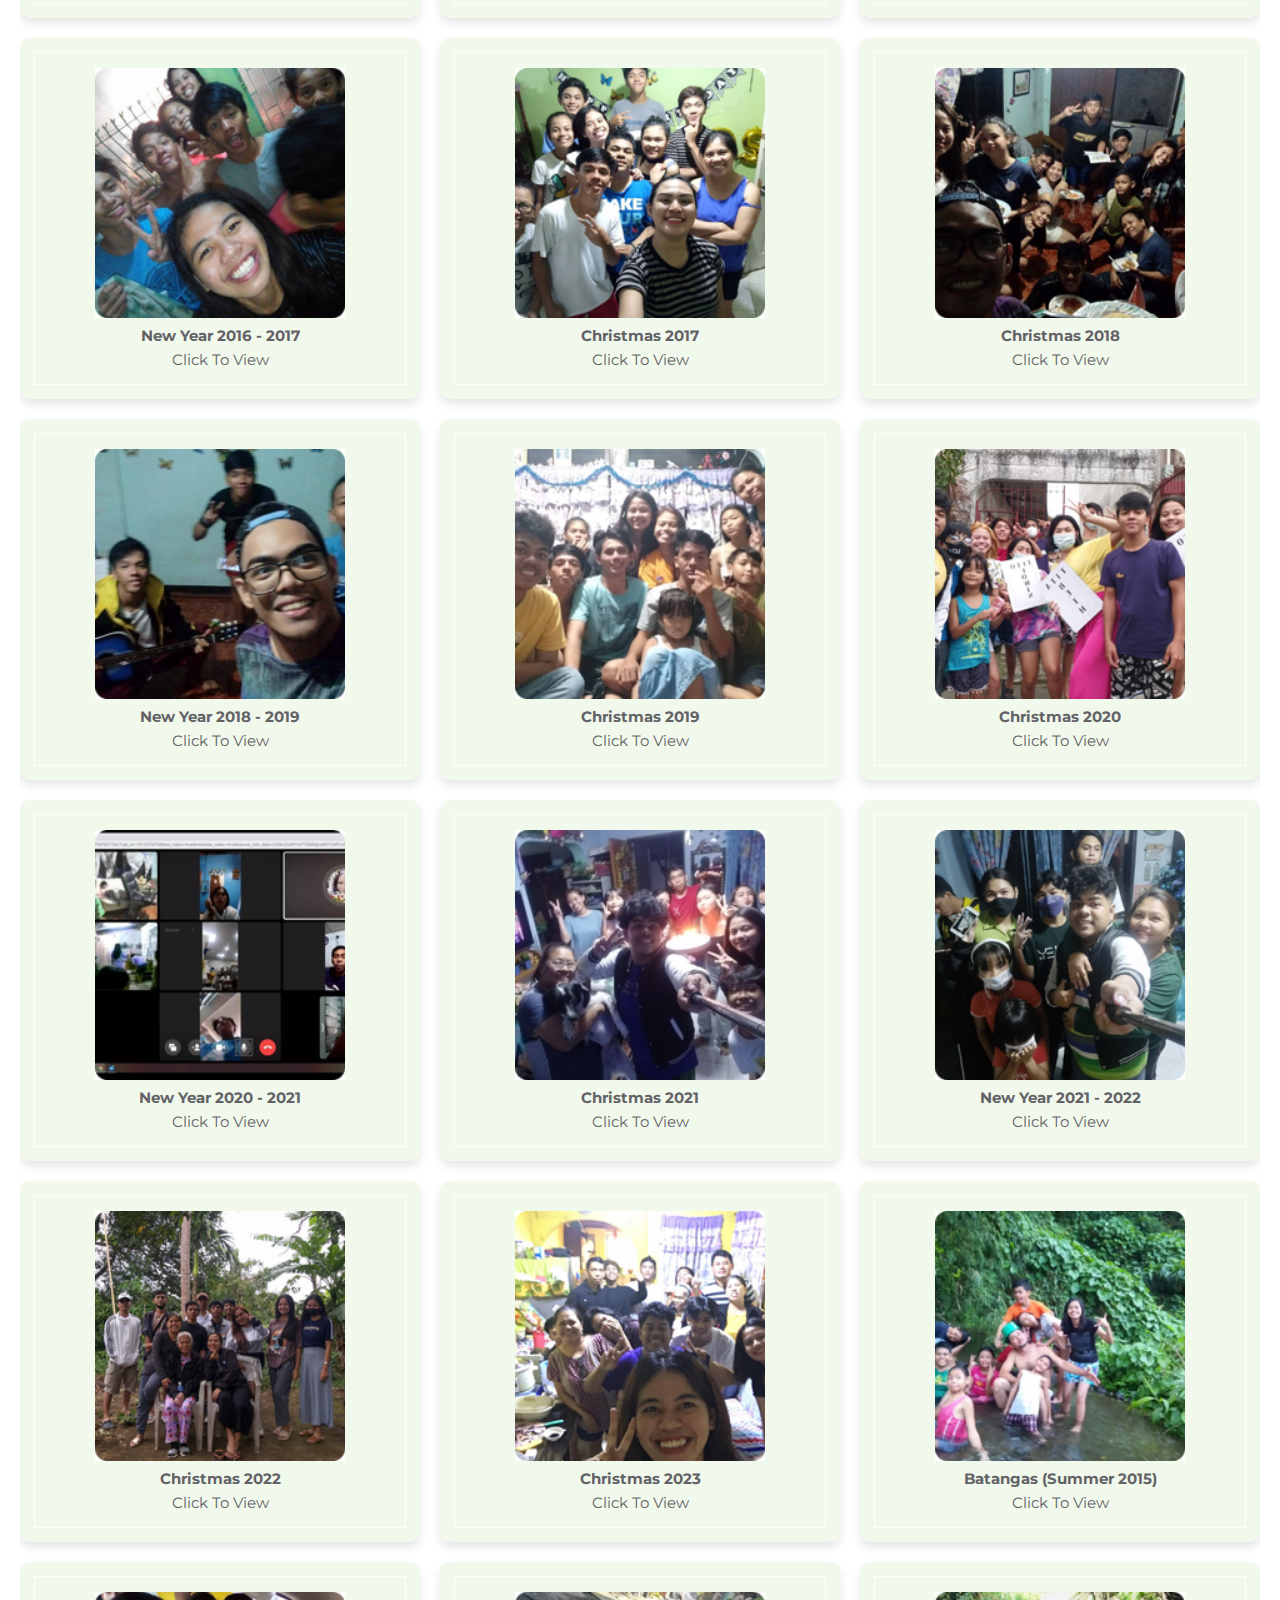
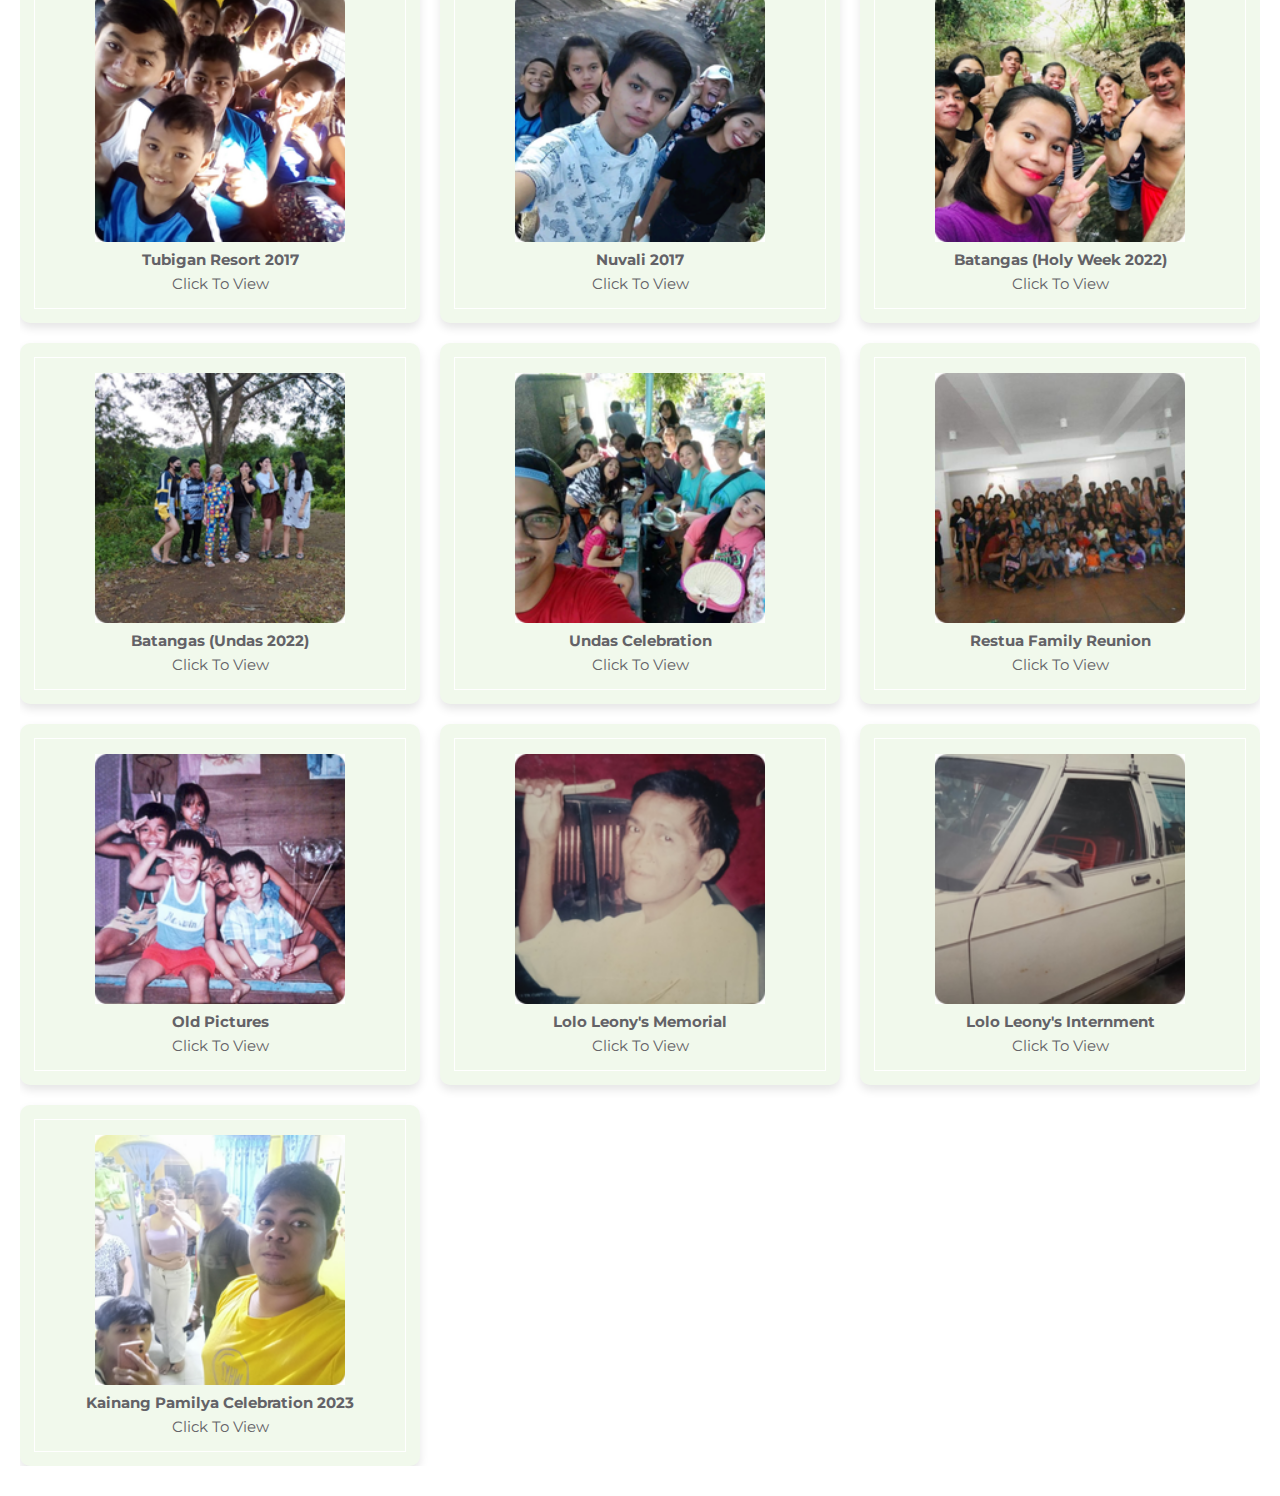
==== commit 92a718cb: "Update gallery.html" ====
--- a/gallery.html
+++ b/gallery.html
@@ -333,7 +333,7 @@
 
    <div class="preview" data-target="collab">
       <img src="collab.png" alt="">
-		<h3>Collaborate</h3><p> Drop your photos </p><div class="buttons"><a href="gallery.html" class="nav">Exit</a><a href="https://photos.app.goo.gl/ycHLA3NqH3fBj6ak9" class="nav">View Album</a></div>
+		<h3>Collaborate</h3><p> Drop your photos </p><div class="buttons"><a href="gallery.html" class="nav">Exit</a><a href="https://photos.app.goo.gl/PWzBCLNVqx8uLnRs5" class="nav">View Album</a></div>
    </div>
 
    <div class="preview" data-target="p-1">
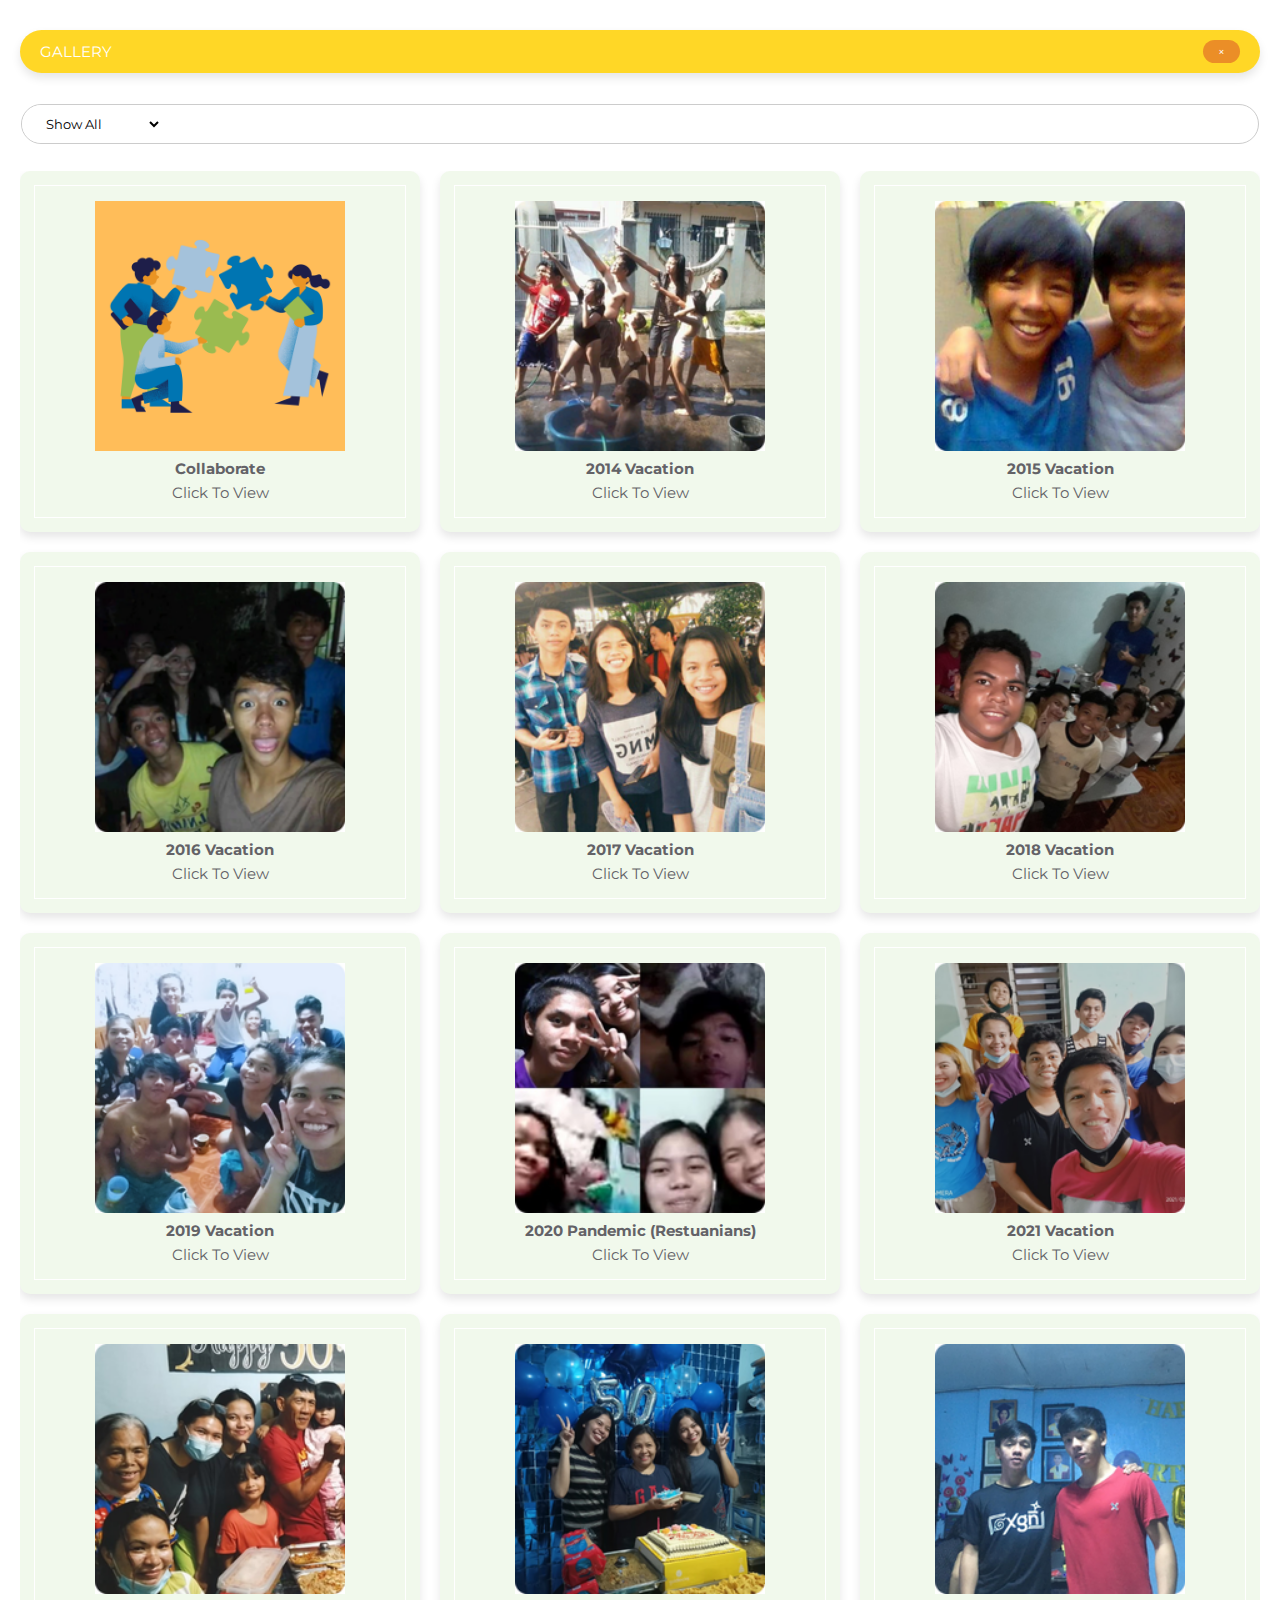
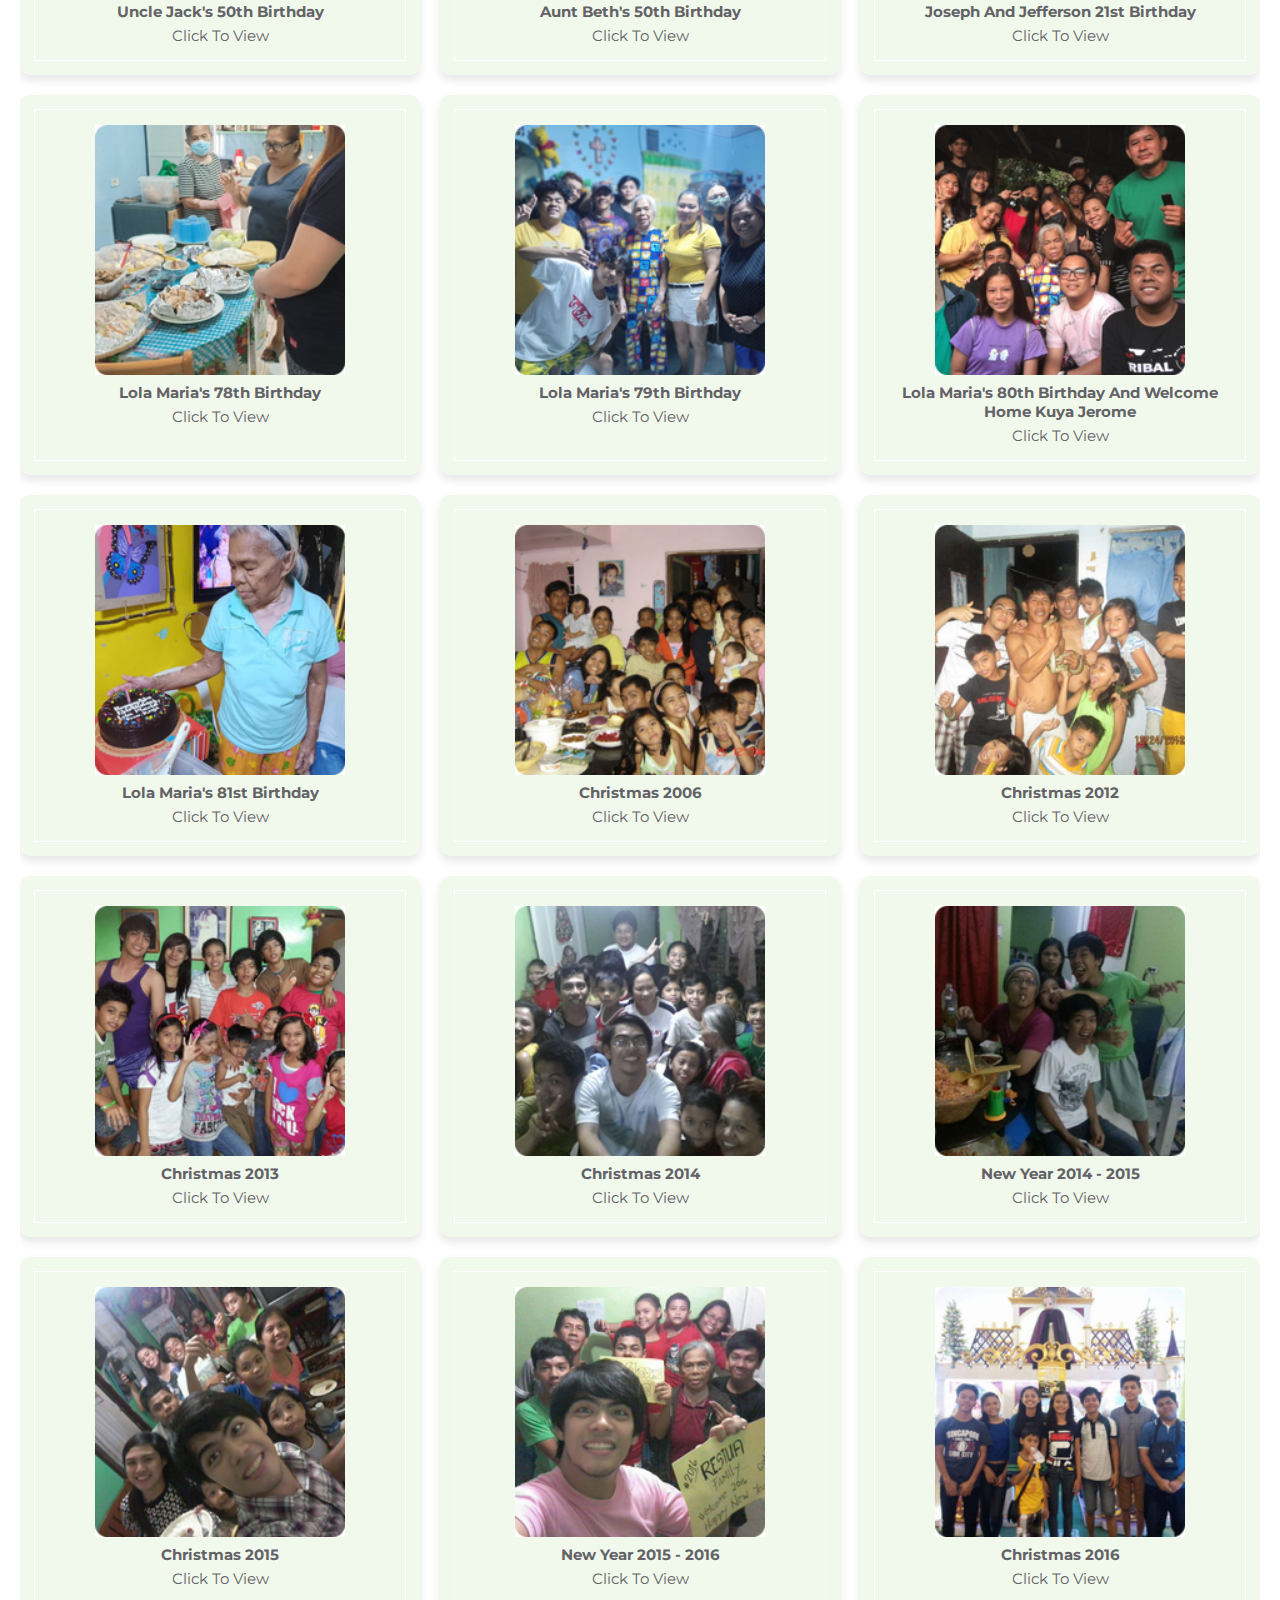
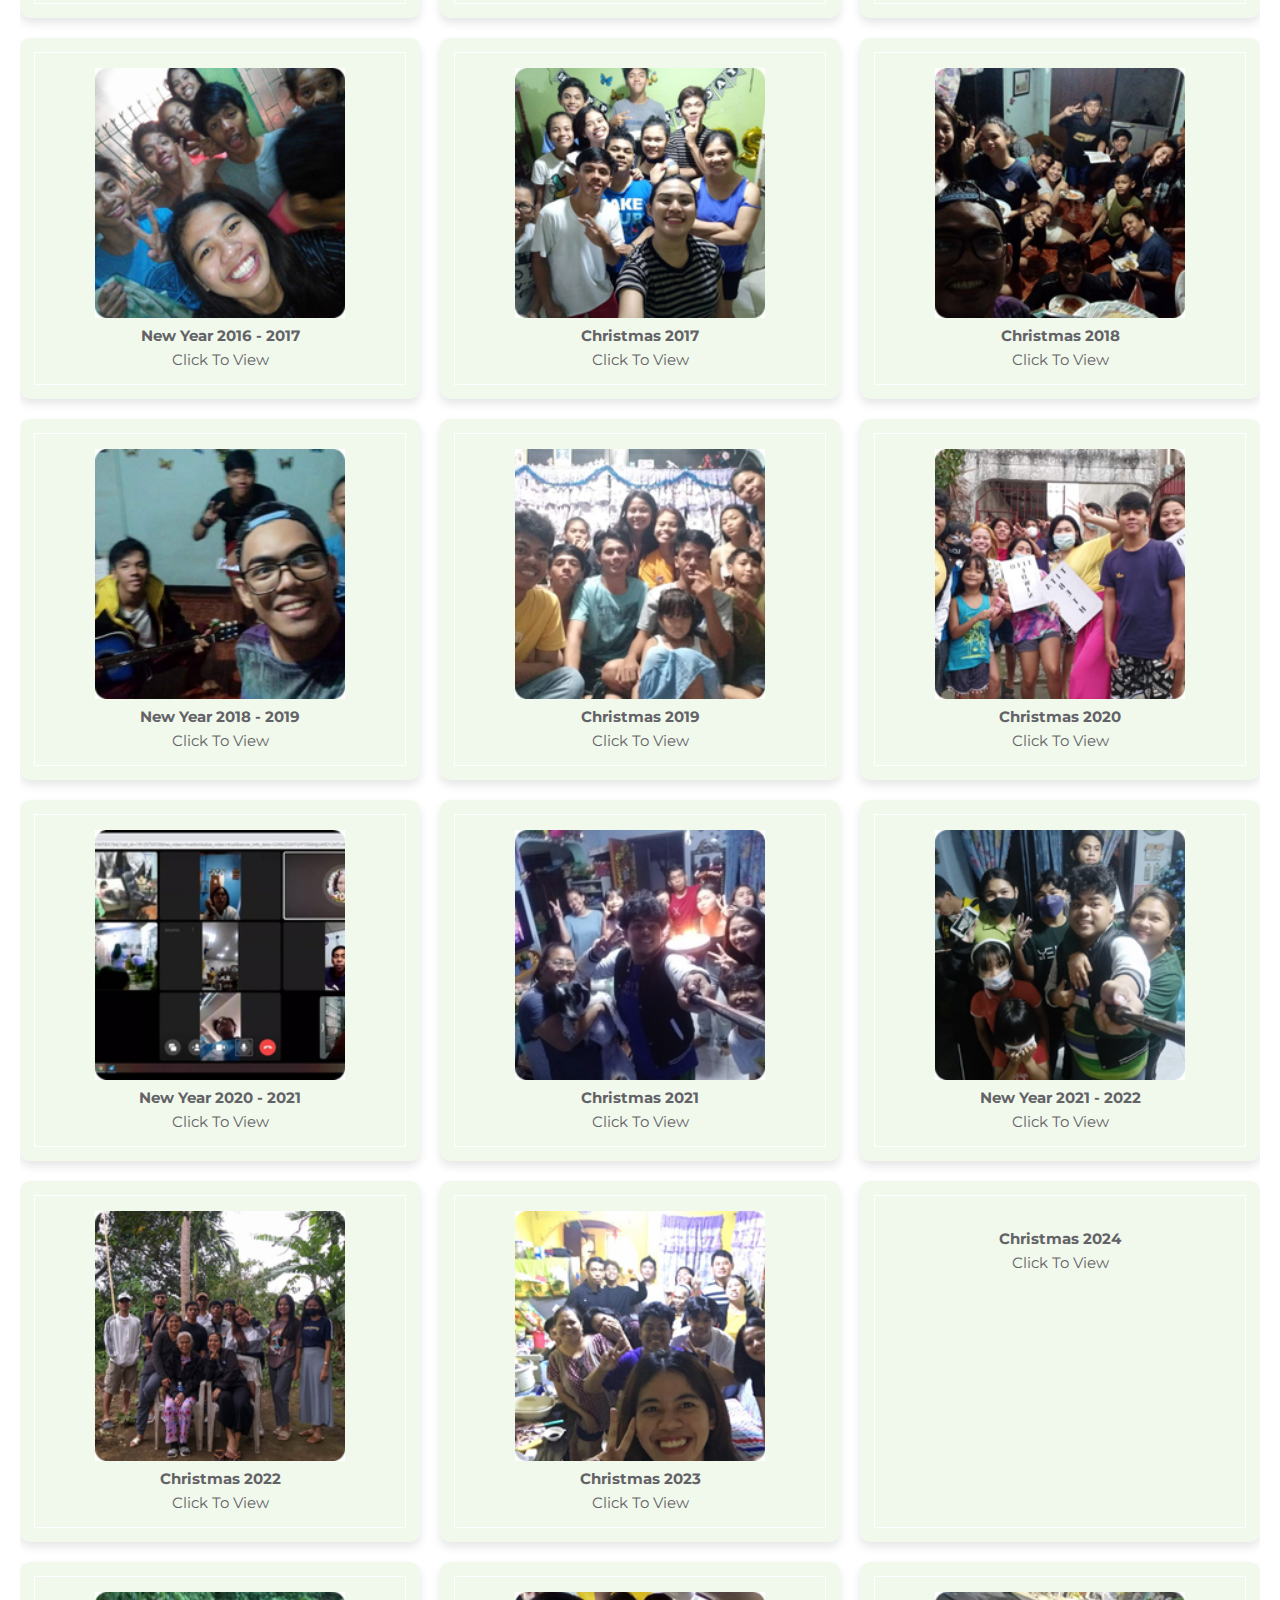
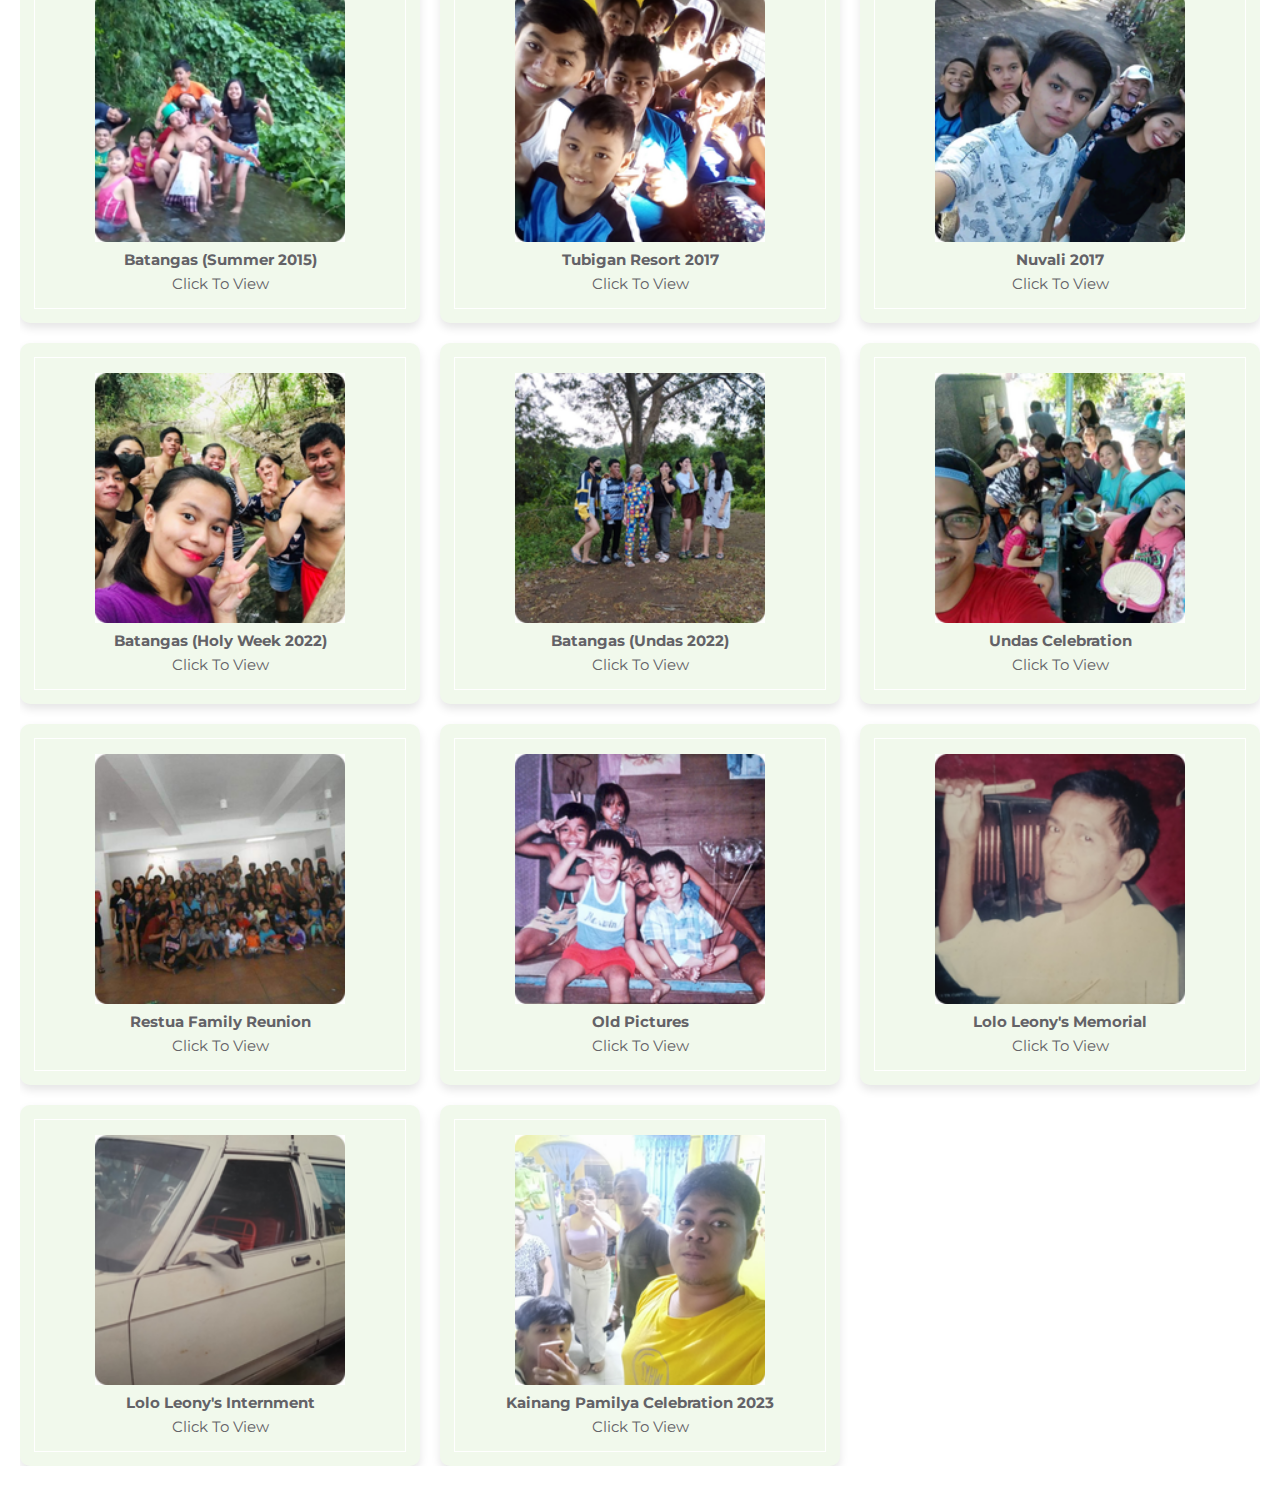
==== commit d7701c14: "Update gallery.html" ====
--- a/gallery.html
+++ b/gallery.html
@@ -40,7 +40,7 @@
         <option value="bday">Birthdays</option>
         <option value="undas">Undas</option>
         <option value="reunion">Reunions</option>
-		<option value="event">Events</option>
+	<option value="event">Events</option>
         <option value="getaw">Get Aways</option>
         <option value="arch">Old Pictures</option>
      </select>
@@ -49,7 +49,7 @@
 <br>
    <div class="grid-container">
 
-      <div class="grid" data-name="collab">
+      <div class="grid" data-name="p-0" data-category="vacat">
          <img src="collab.png" alt="">
          <h3>Collaborate</h3>
          <div class="detail">Click to view</div>
@@ -259,6 +259,12 @@
          <div class="detail">Click to view</div>
       </div>
 
+      <div class="grid" data-name="p-46" data-category="cmas">
+         <img src="46.png" alt="">
+         <h3>Christmas 2024</h3>
+         <div class="detail">Click to view</div>
+      </div>
+
       <div class="grid" data-name="p-35" data-category="getaw">
          <img src="35.png" alt="">
          <h3>Batangas (Summer 2015)</h3>
@@ -331,7 +337,7 @@
 
 <div class="grid-preview">
 
-   <div class="preview" data-target="collab">
+   <div class="preview" data-target="p-0">
       <img src="collab.png" alt="">
 		<h3>Collaborate</h3><p> Drop your photos </p><div class="buttons"><a href="gallery.html" class="nav">Exit</a><a href="https://photos.app.goo.gl/PWzBCLNVqx8uLnRs5" class="nav">View Album</a></div>
    </div>
@@ -506,6 +512,11 @@
 		<h3>Christmas 2023</h3><p> Photos by: Michael Iven R. Gohilde</p><div class="buttons"><a href="gallery.html" class="nav">Exit</a><a href="https://photos.app.goo.gl/VNjSLJaHkLiXchg67" class="nav">View Album</a></div>
    </div>
 
+   <div class="preview" data-target="p-46">
+      <img src="34.png" alt="">
+		<h3>Christmas 2024</h3><p> Photos by: Kathleen L. Restua & Jefferson F. Restua</p><div class="buttons"><a href="gallery.html" class="nav">Exit</a><a href="https://photos.app.goo.gl/zGUXmG7tECBxQoe88" class="nav">View Album</a></div>
+   </div>
+
    <div class="preview" data-target="p-35">
       <img src="35.png" alt="">
 		<h3>Batangas (Summer 2015)</h3><p> Photos by: Joan R. Lalog</p><div class="buttons"><a href="gallery.html" class="nav">Exit</a><a href="https://photos.app.goo.gl/YMtht5uizDUbaisM6" class="nav">View Album</a></div>
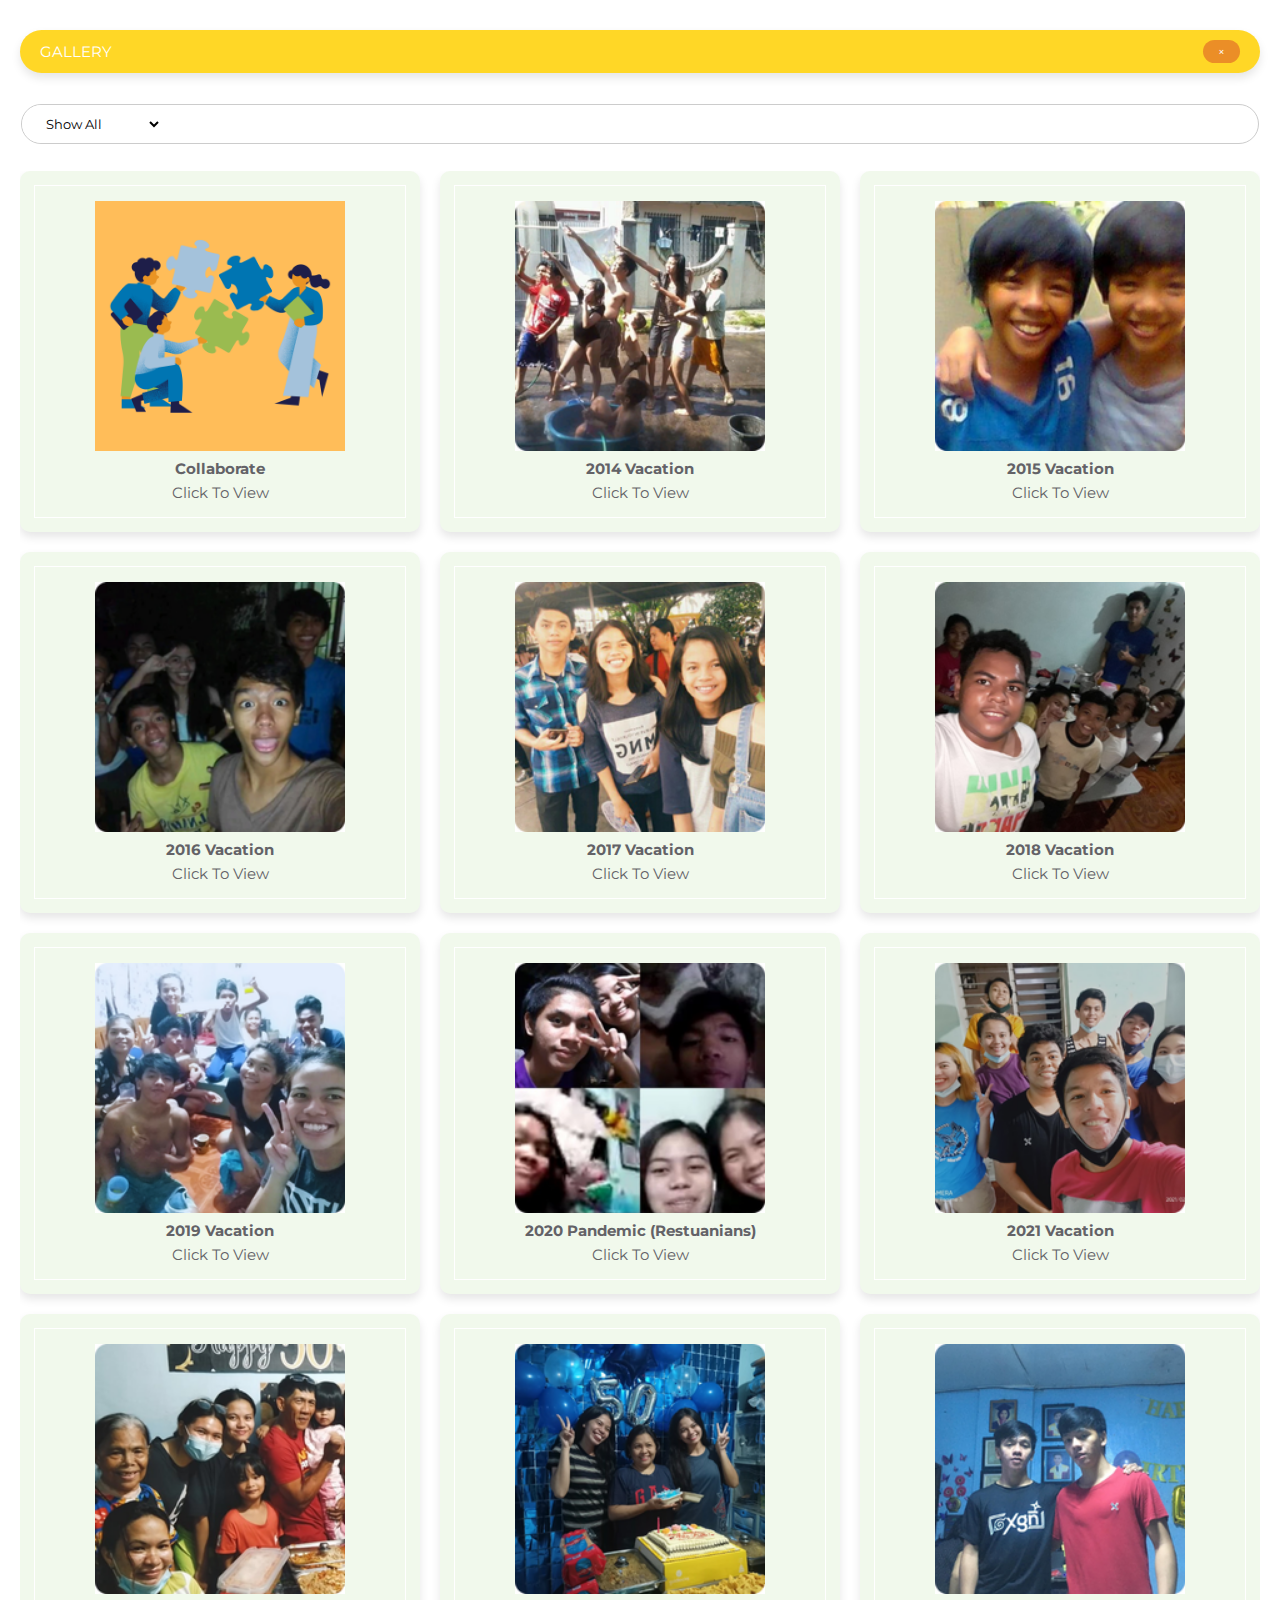
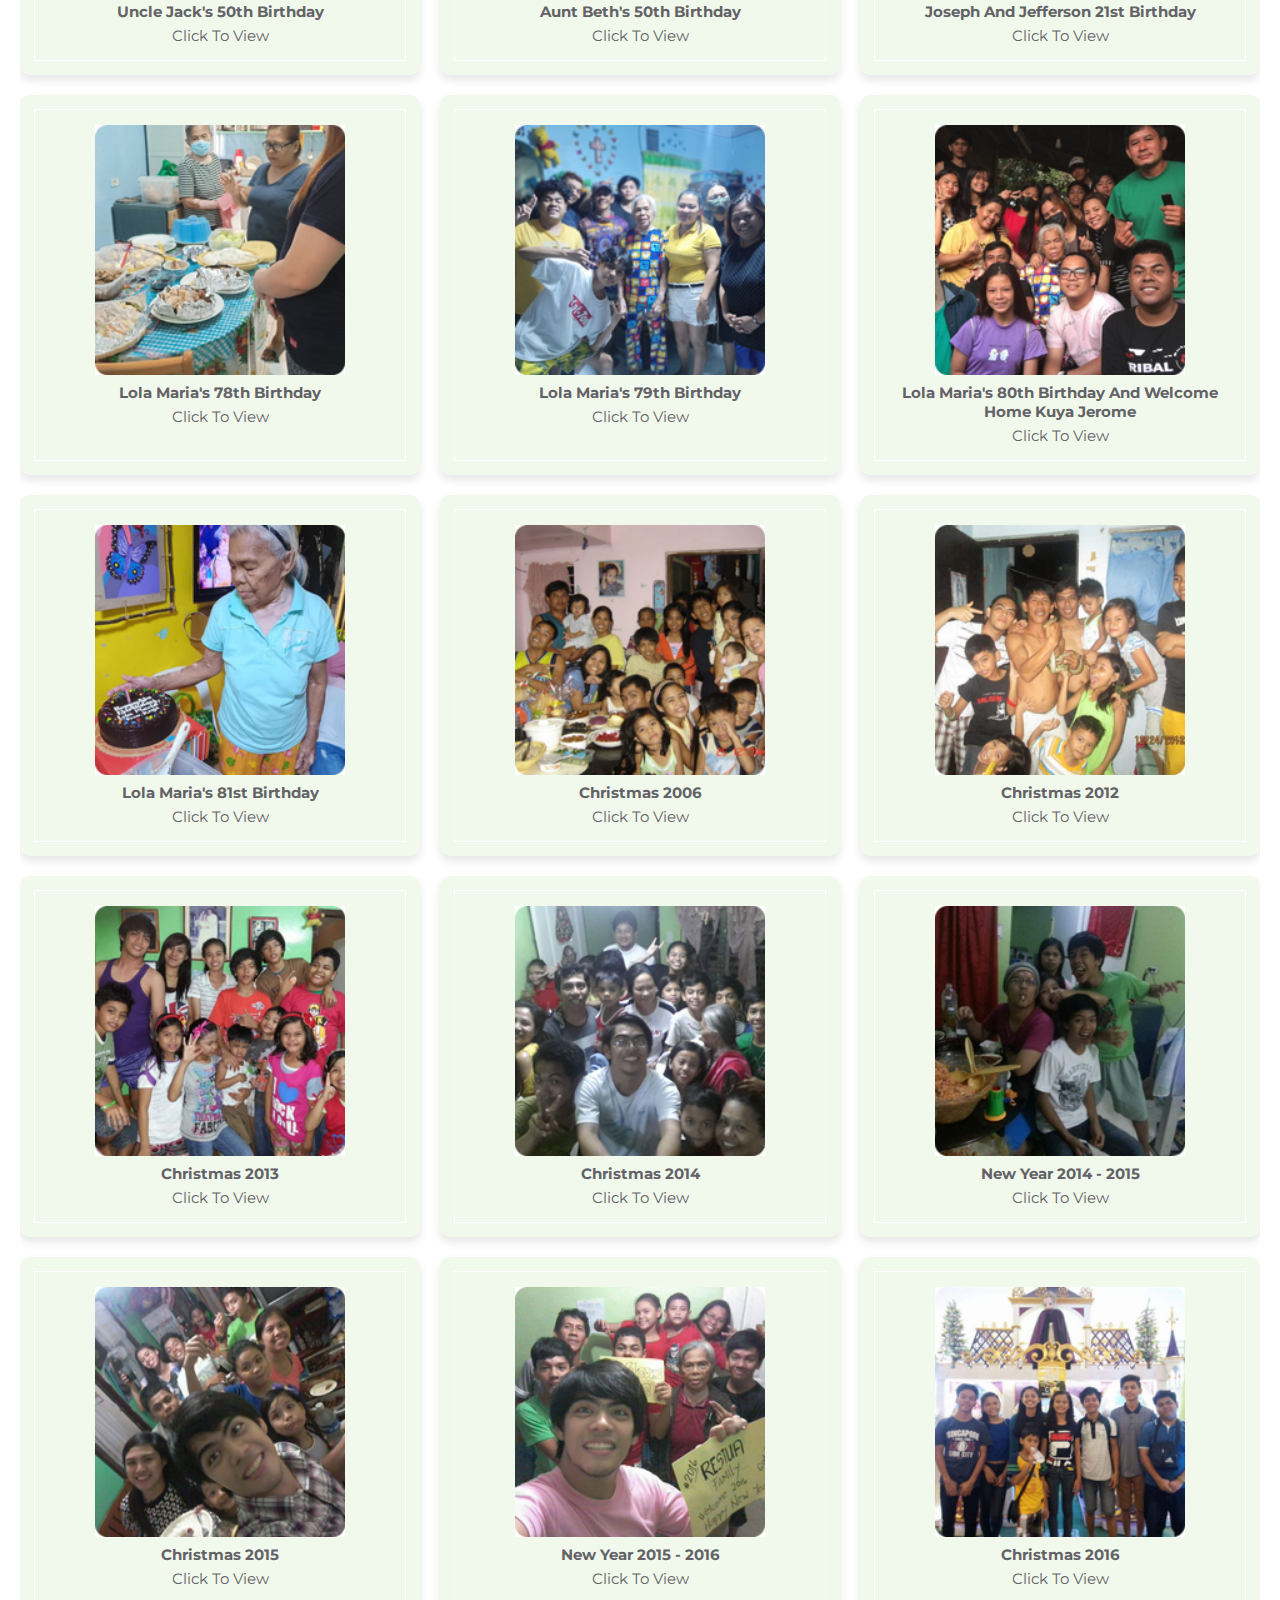
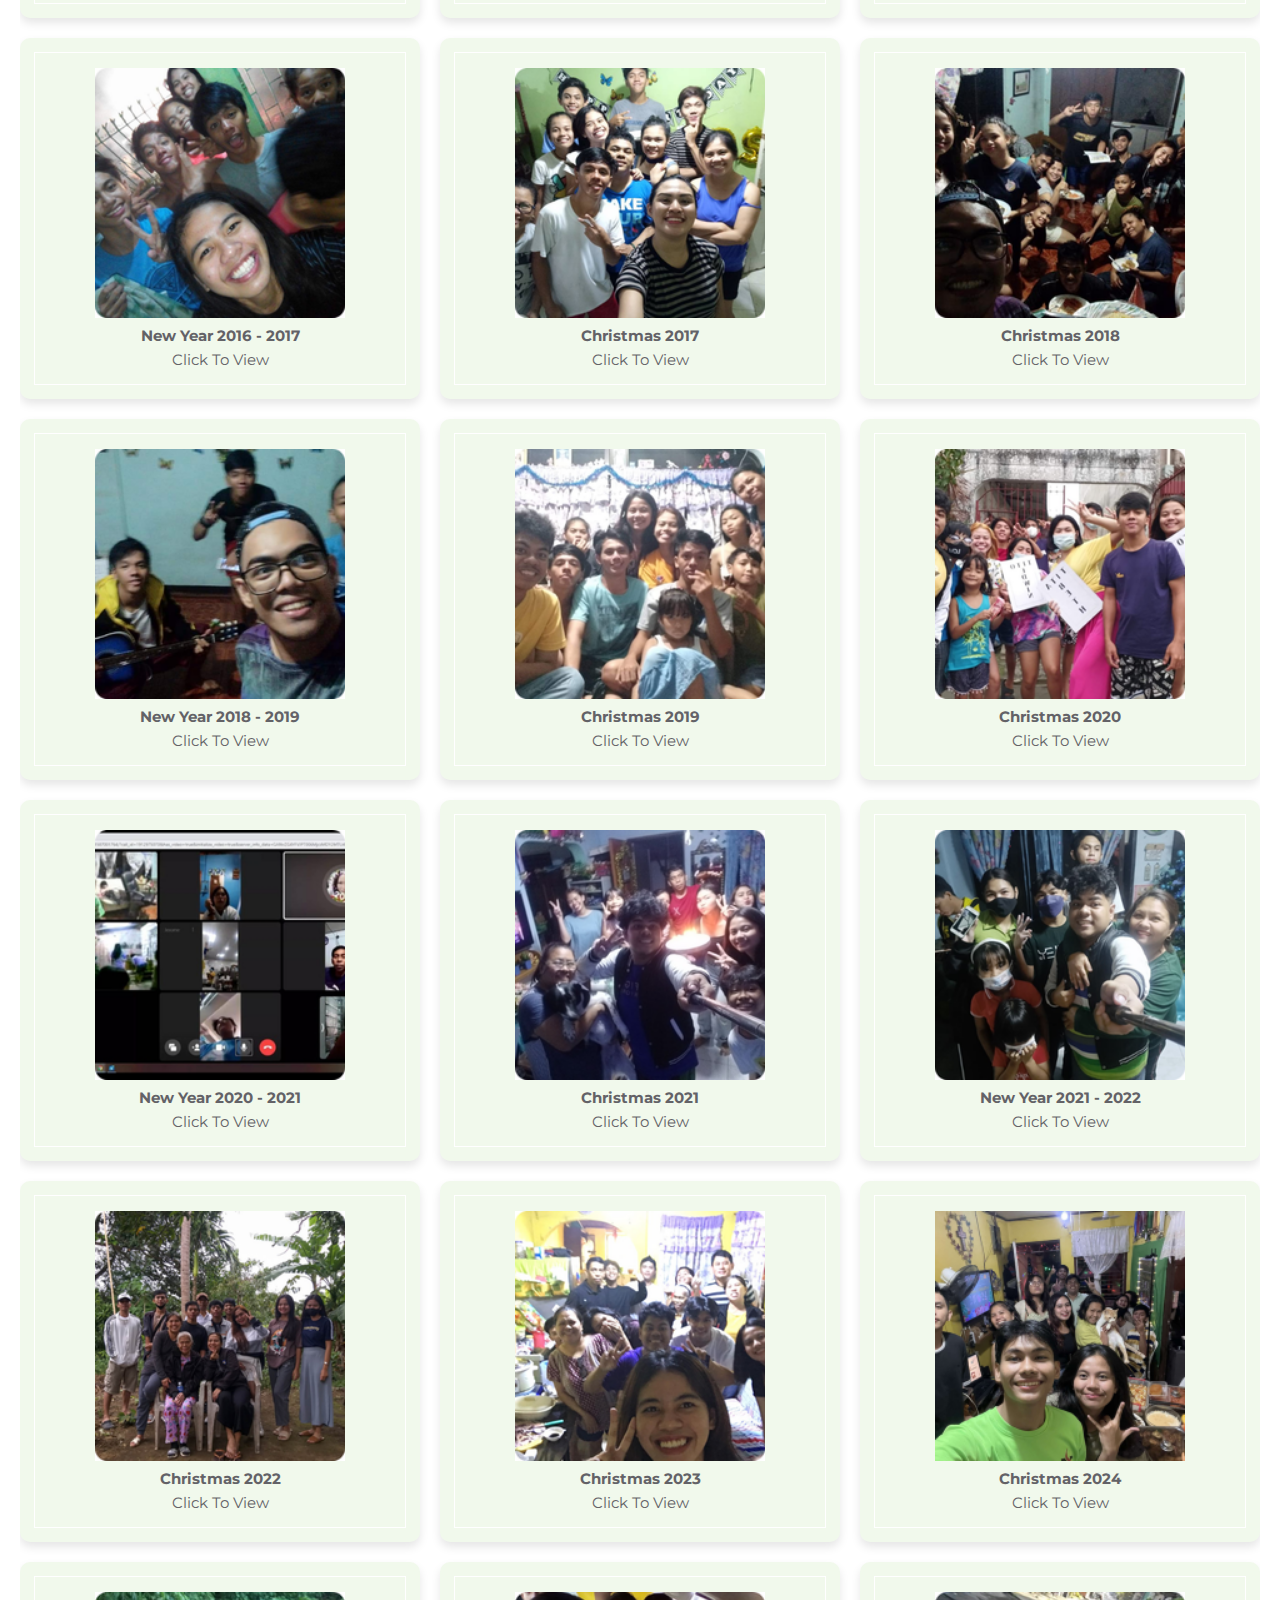
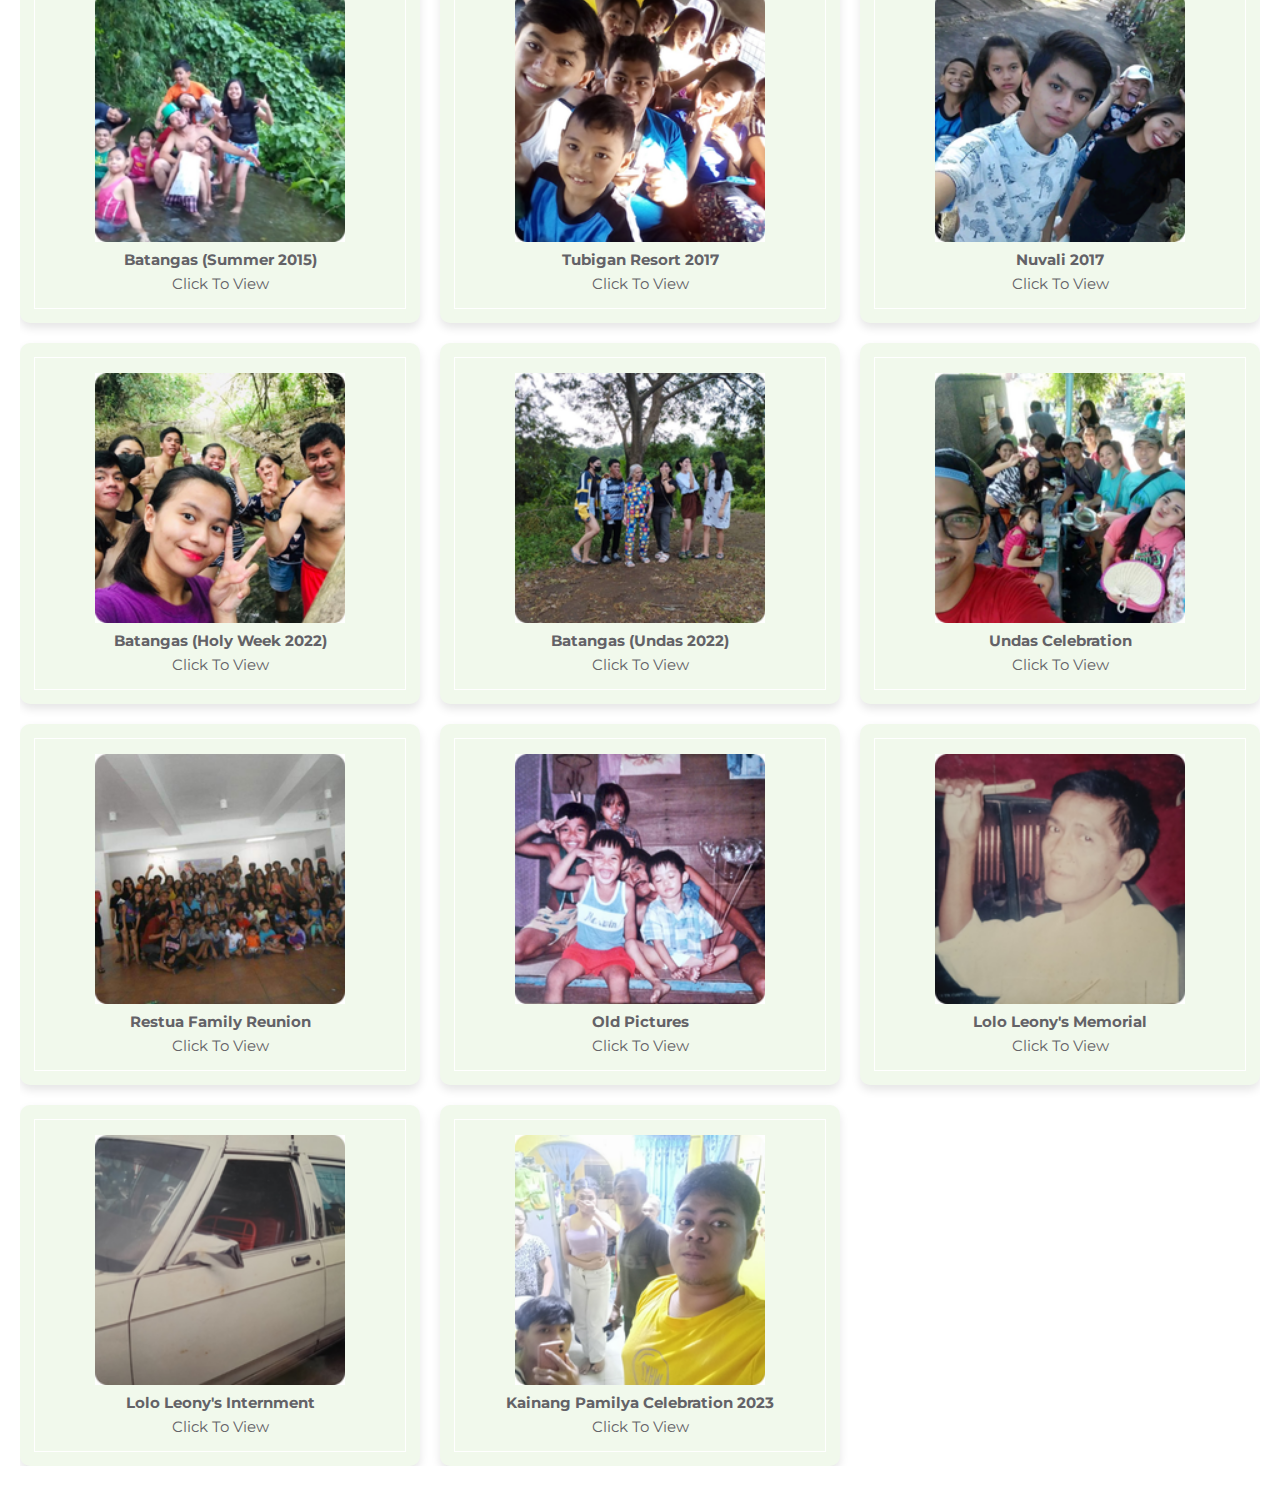
==== commit 5a66544a: "Update gallery.html" ====
--- a/gallery.html
+++ b/gallery.html
@@ -513,7 +513,7 @@
    </div>
 
    <div class="preview" data-target="p-46">
-      <img src="34.png" alt="">
+      <img src="46.png" alt="">
 		<h3>Christmas 2024</h3><p> Photos by: Kathleen L. Restua & Jefferson F. Restua</p><div class="buttons"><a href="gallery.html" class="nav">Exit</a><a href="https://photos.app.goo.gl/zGUXmG7tECBxQoe88" class="nav">View Album</a></div>
    </div>
 
